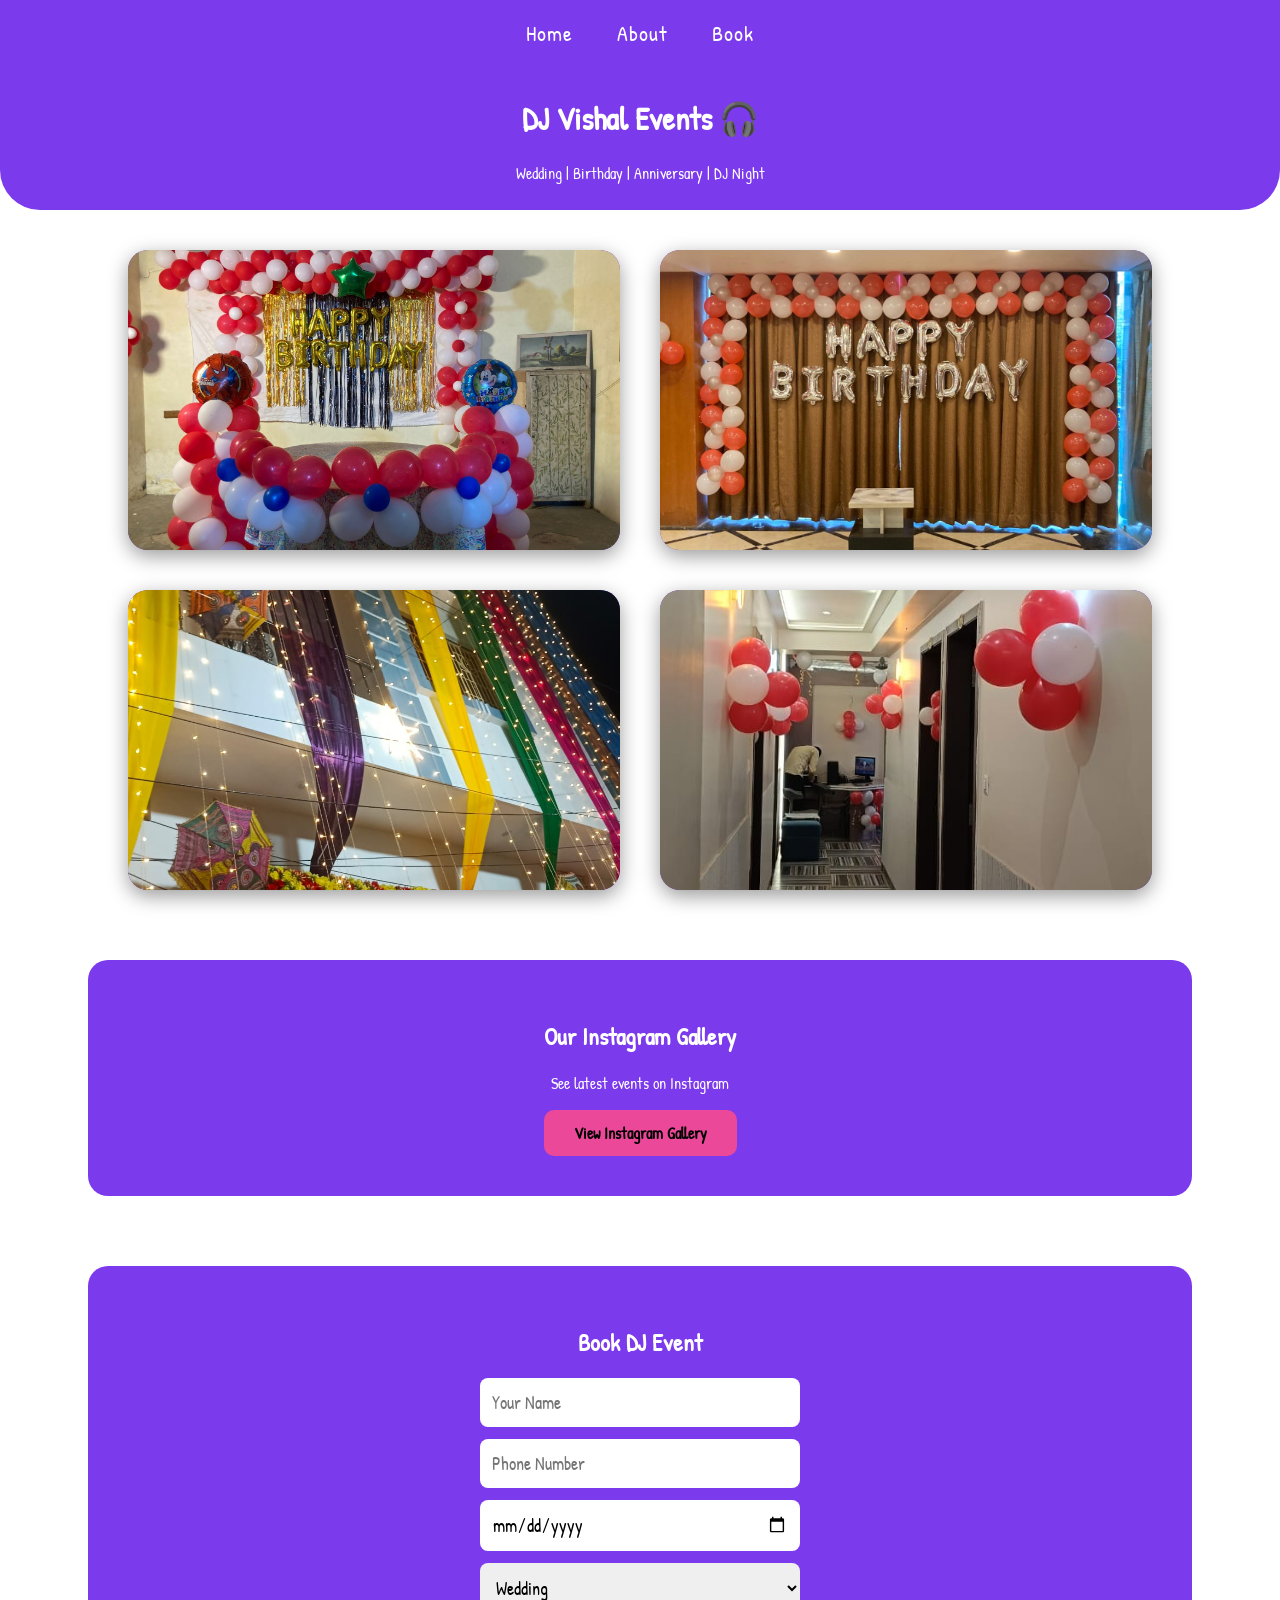
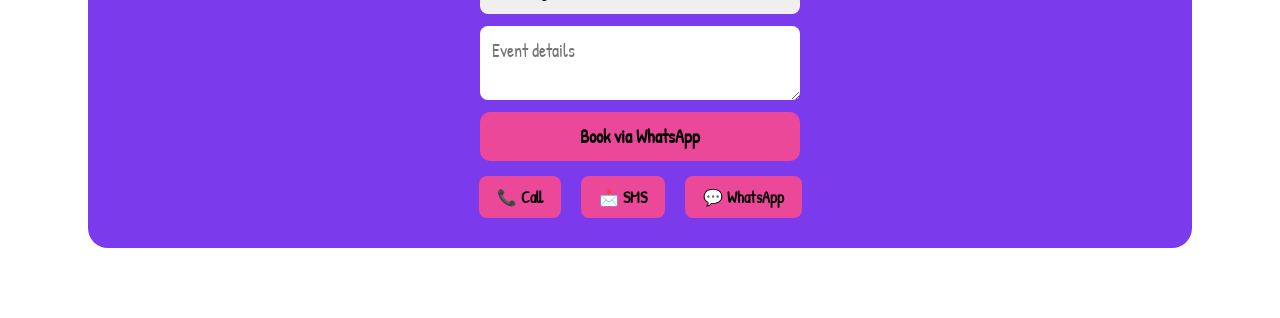
==== index.html @ 4fb55293 "frendForever" ====
<!DOCTYPE html>
<html lang="en">

<head>
<meta charset="UTF-8">
<meta name="viewport" content="width=device-width, initial-scale=1.0">

<title>DJ Vishal Events</title>

<link rel="icon" type="image/png" href="gopalu.png">

<link rel="stylesheet" href="style.css">

<link href="https://fonts.googleapis.com/css2?family=Patrick+Hand&family=Kalam:wght@300;400;700&display=swap" rel="stylesheet">

</head>

<body>

<nav>
<a href="index.html">Home</a>
<a href="about.html">About</a>
<a href="#booking">Book</a>
</nav>

<header>
<h1>DJ Vishal Events 🎧</h1>
<p>Wedding | Birthday | Anniversary | DJ Night</p>
</header>

<section class="gallery">

<div class="box">
<img src="HB.jpeg">
</div>

<div class="box">
<img src="HB2.jpeg">
</div>

<div class="box">
<img src="HB3.jpeg">
</div>

<div class="box">
<img src="HB4.jpeg">
</div>

</section>

<section class="instagram">

<h2>Our Instagram Gallery</h2>

<p>See latest events on Instagram</p>

<a class="instaBtn"
href="https://instagram.com/vishal_dj_surajkund_wale_up65"
target="_blank">

View Instagram Gallery

</a>

</section>

<section id="booking">

<h2>Book DJ Event</h2>

<form id="bookingForm">

<input type="text" id="name" placeholder="Your Name" required>

<input type="tel" id="phone" placeholder="Phone Number" required>

<input type="date" id="date" required>

<select id="event">

<option>Wedding</option>
<option>Birthday</option>
<option>Anniversary</option>
<option>DJ Night</option>

</select>

<textarea id="message"
placeholder="Event details"></textarea>

<button type="submit">Book via WhatsApp</button>

</form>

<div class="contactButtons">

<a href="tel:+919569870766">📞 Call</a>

<a href="sms:+919569870766">📩 SMS</a>

<a href="https://wa.me/919569870766">💬 WhatsApp</a>

</div>

</section>

<script>

document.getElementById("bookingForm")
.addEventListener("submit",function(e){

e.preventDefault();

var name=document.getElementById("name").value;
var phone=document.getElementById("phone").value;
var date=document.getElementById("date").value;
var event=document.getElementById("event").value;
var message=document.getElementById("message").value;

var text="Hello DJ Vishal,%0A"
+"Name: "+name+"%0A"
+"Phone: "+phone+"%0A"
+"Event: "+event+"%0A"
+"Date: "+date+"%0A"
+"Details: "+message;

window.open(
"https://wa.me/919569870766?text="+text,
"_blank"
);

});

</script>

</body>
</html>
---- style.css ----
body{
margin:0;
background:#F9FAB; /* 60% background */
color:white;
text-align:center;
font-family:'Patrick Hand', cursive;
}

/* Navbar */

nav{
background:#7C3AED; /* 30% section color */
padding:18px;
box-shadow:0 4px 10px rgba(0,0,0,0.3);
}

nav a{
color:white;
margin:20px;
text-decoration:none;
font-size:22px;
letter-spacing:1px;
}

/* Header */

header{
padding:10px 10px;
background:#7C3AED;
border-radius:0 0 40px 40px;
}

/* Gallery */

.gallery{
display:grid;
grid-template-columns:1fr 1fr;
gap:40px;
width:80%;
margin:auto;
margin-top:40px;
}

.box{
height:300px;
border-radius:20px;
overflow:hidden;
background:#7C3AED;
box-shadow:0 6px 20px rgba(0,0,0,0.4);
}

.box img{
width:100%;
height:100%;
object-fit:cover;
}

/* Instagram Section */

.instagram{
margin:70px auto;
background:#7C3AED;
padding:40px;
border-radius:20px;
width:80%;
}

/* Buttons */

.instaBtn{
display:inline-block;
background:#EC4899; /* 10% highlight */
color:black;
padding:12px 30px;
border-radius:10px;
text-decoration:none;
font-weight:bold;
transition:0.3s;
}

.instaBtn:hover{
transform:scale(1.08);
}

/* Booking Section */

#booking{
margin:70px auto;
background:#7C3AED;
padding:40px;
border-radius:20px;
width:80%;
}

/* Form */

form{
display:flex;
flex-direction:column;
width:320px;
margin:auto;
gap:12px;
}

input,select,textarea{
padding:12px;
border-radius:8px;
border:none;
font-family:'Patrick Hand', cursive;
font-size:18px;
}

/* Buttons */

button{
background:#EC4899;
color:black;
padding:12px;
border:none;
border-radius:10px;
font-weight:bold;
cursor:pointer;
font-family:'Patrick Hand', cursive;
font-size:18px;
}

button:hover{
transform:scale(1.08);
}

/* Contact Buttons */

.contactButtons{
margin-top:25px;
}

.contactButtons a{
background:#EC4899;
padding:10px 18px;
border-radius:8px;
margin:8px;
text-decoration:none;
color:black;
font-weight:bold;
}

/* Hindi text */

.hindi{
font-family:'Kalam', cursive;
font-size:22px;
line-height:1.6;
}

/* About Card */

.card{
width:420px;
margin-top:40px;
border-radius:20px;
box-shadow:0 10px 25px rgba(0,0,0,0.5);
}
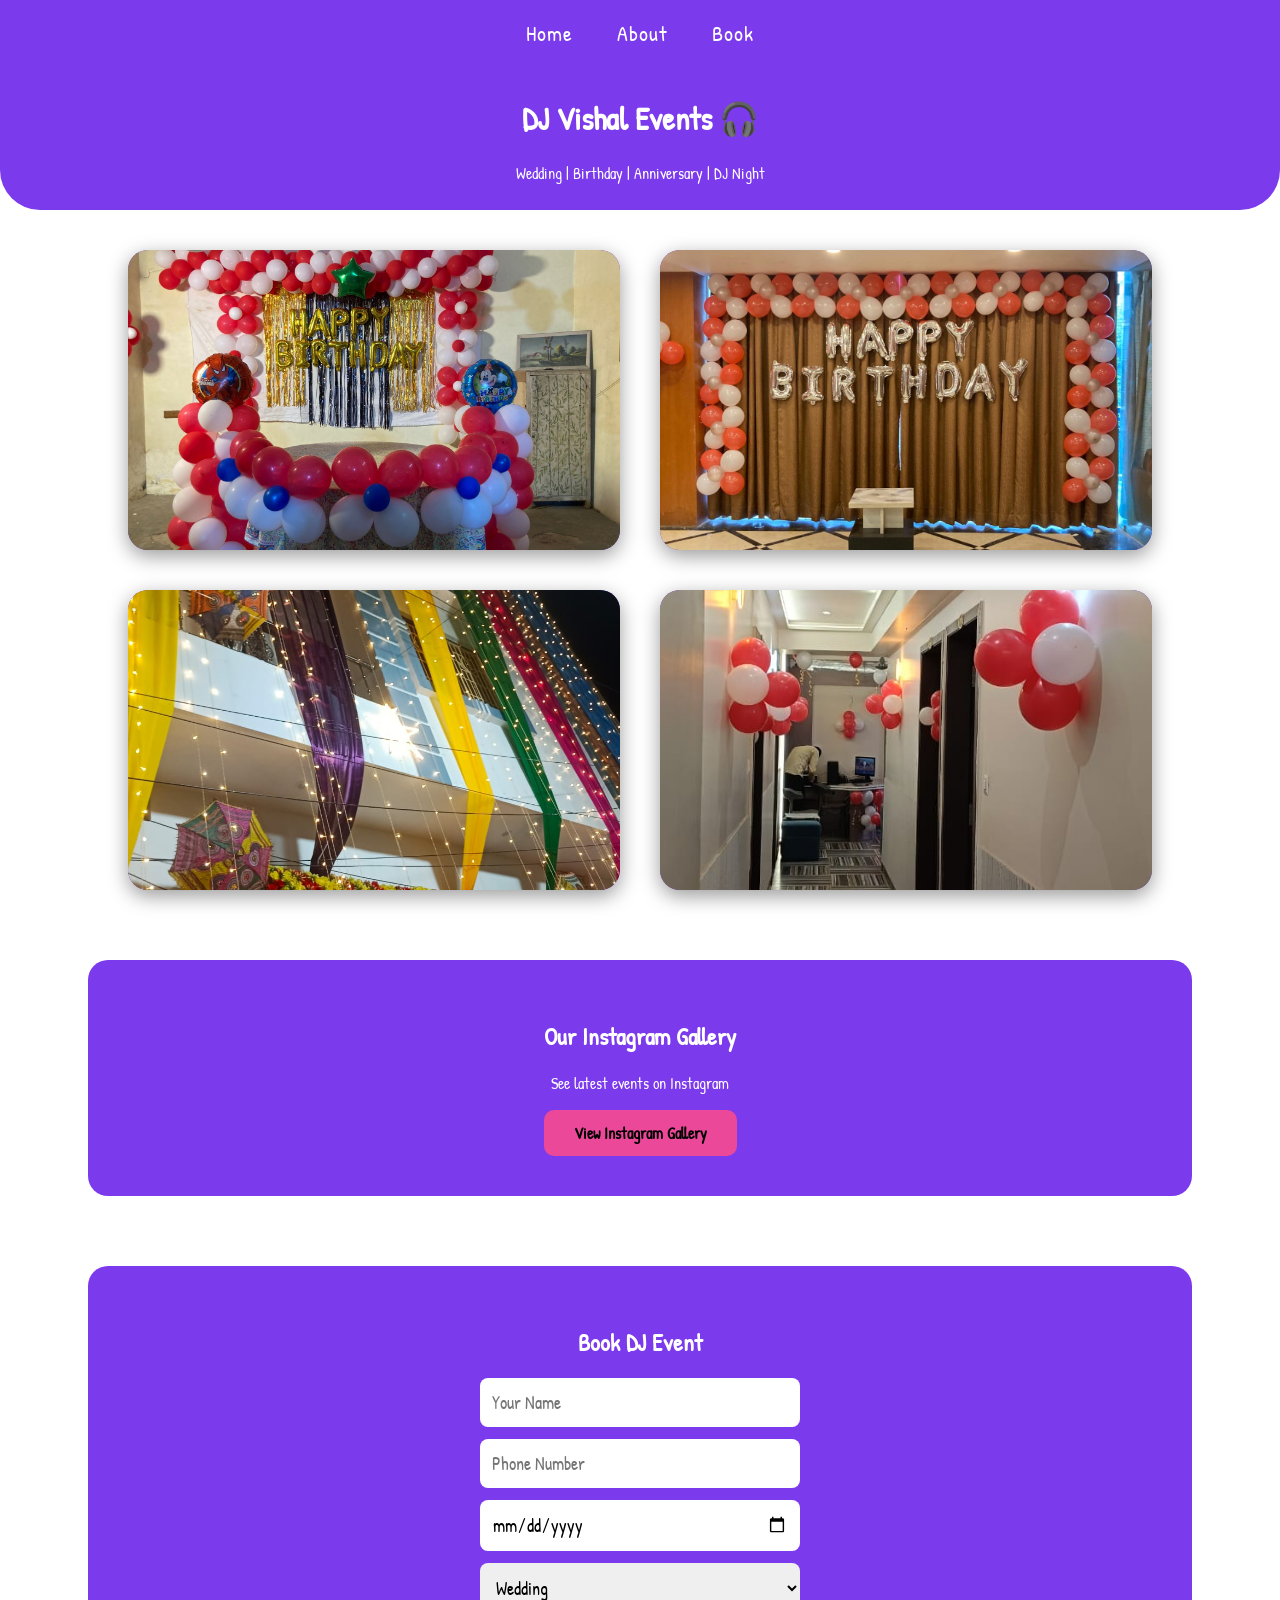
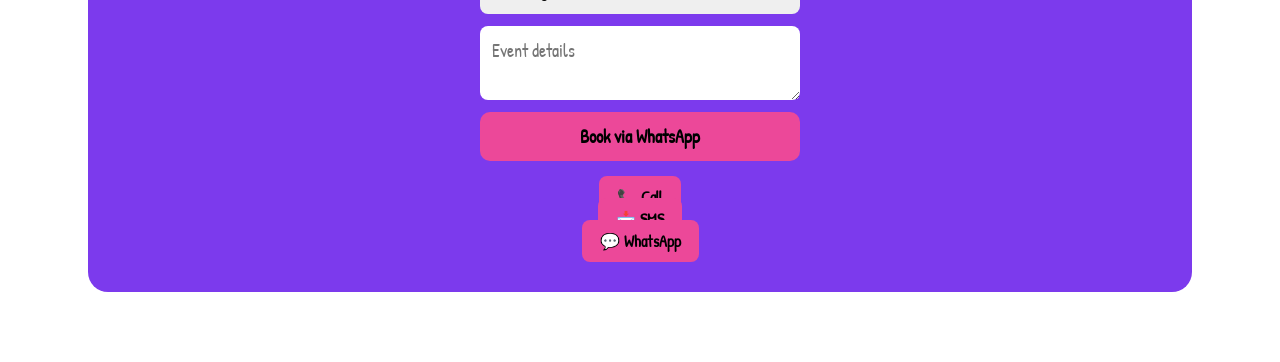
==== commit 726760cc: "freind forevere" ====
--- a/index.html
+++ b/index.html
@@ -94,11 +94,11 @@
 
 <div class="contactButtons">
 
-<a href="tel:+919569870766">📞 Call</a>
+<a href="tel:+919569870766">📞 Call</a><br>
 
-<a href="sms:+919569870766">📩 SMS</a>
+<a href="sms:+919569870766">📩 SMS</a><br>
 
-<a href="https://wa.me/919569870766">💬 WhatsApp</a>
+<a href="https://wa.me/919569870766">💬 WhatsApp</a><br>
 
 </div>
 
@@ -134,4 +134,4 @@
 </script>
 
 </body>
-</html>+</html>
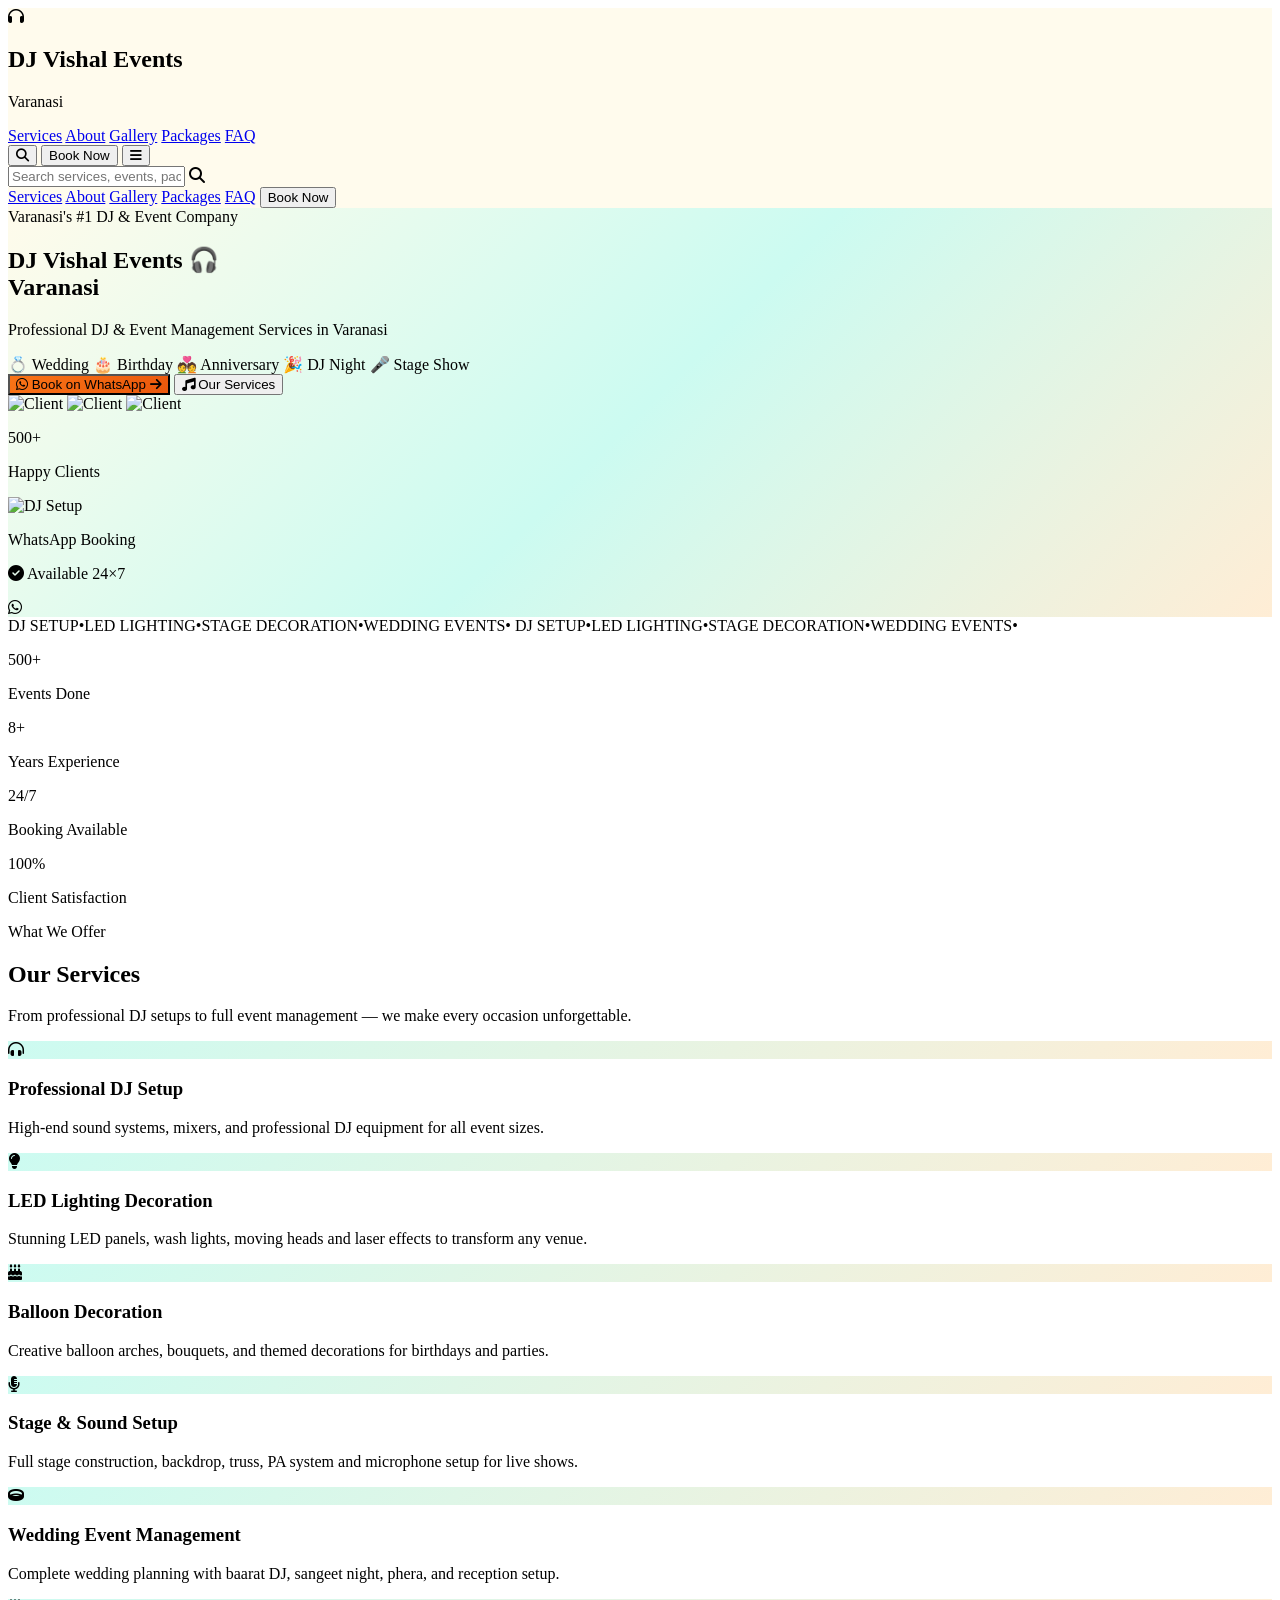
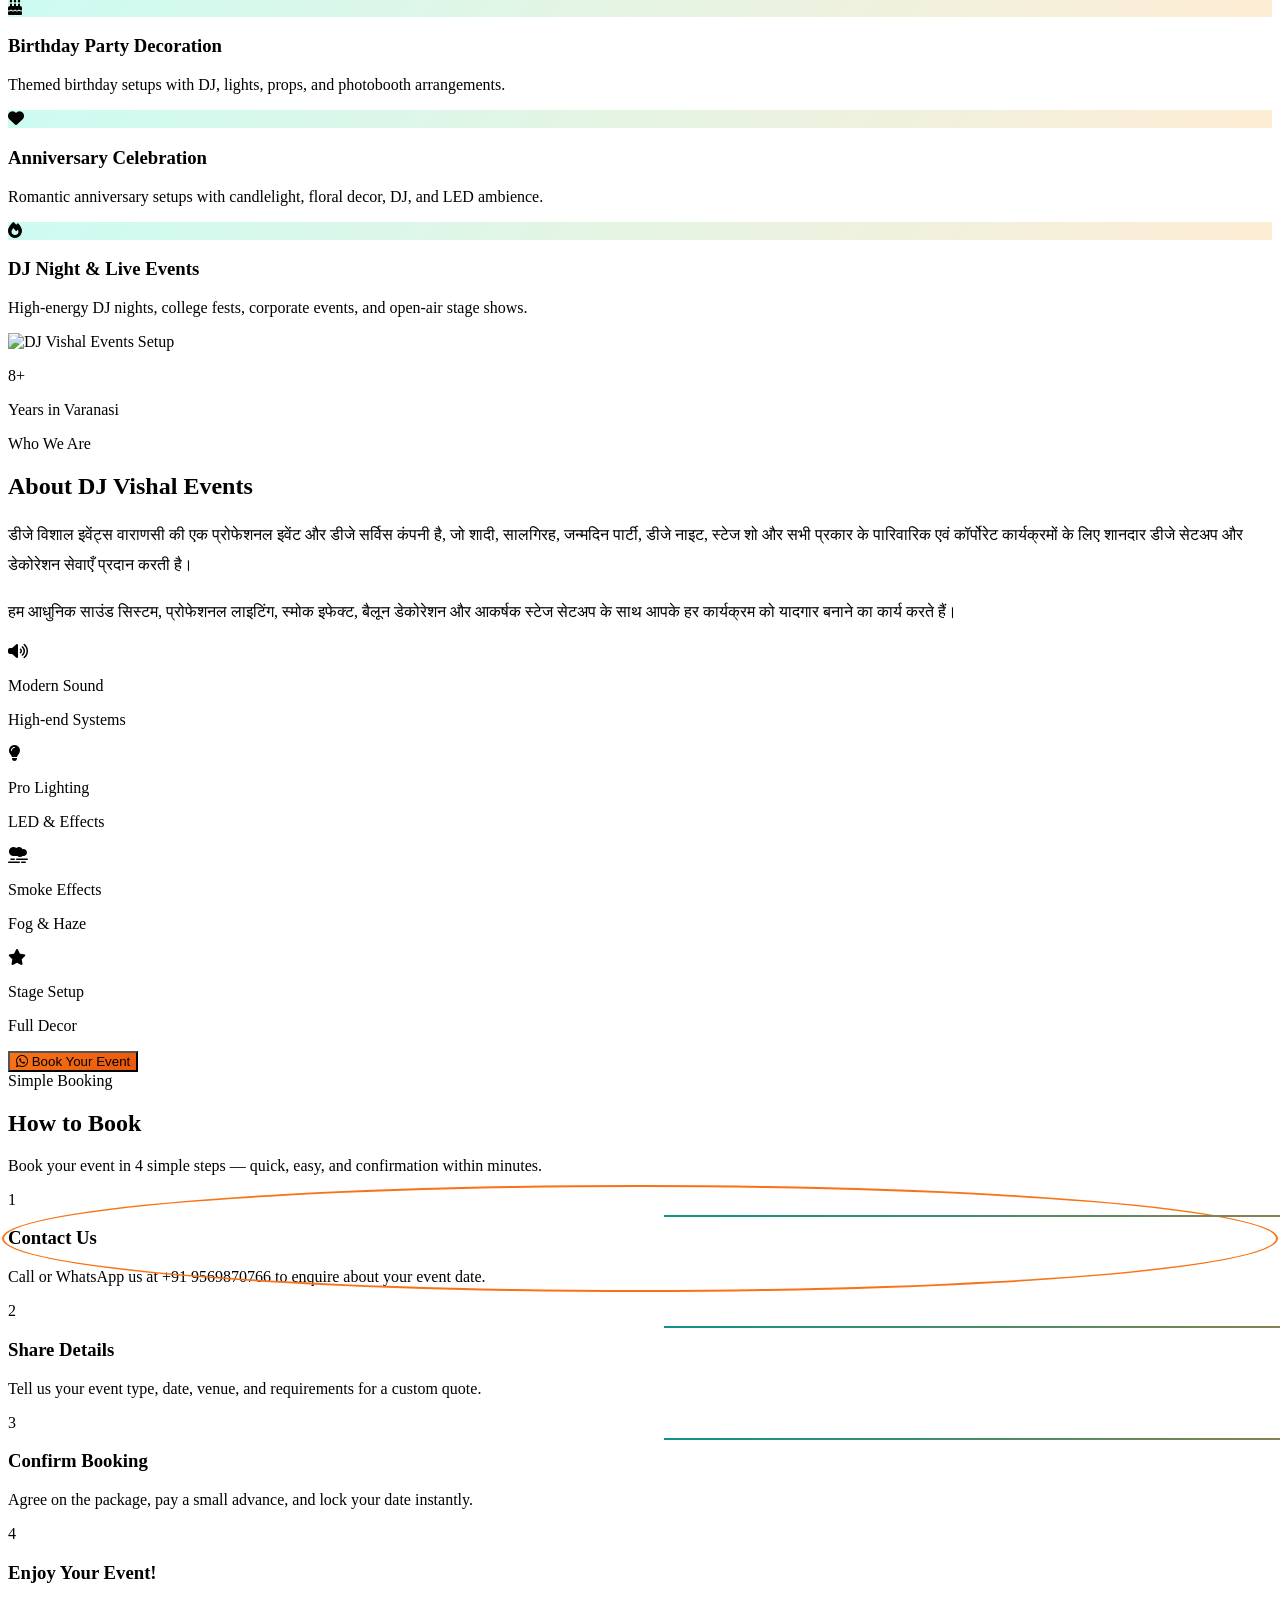
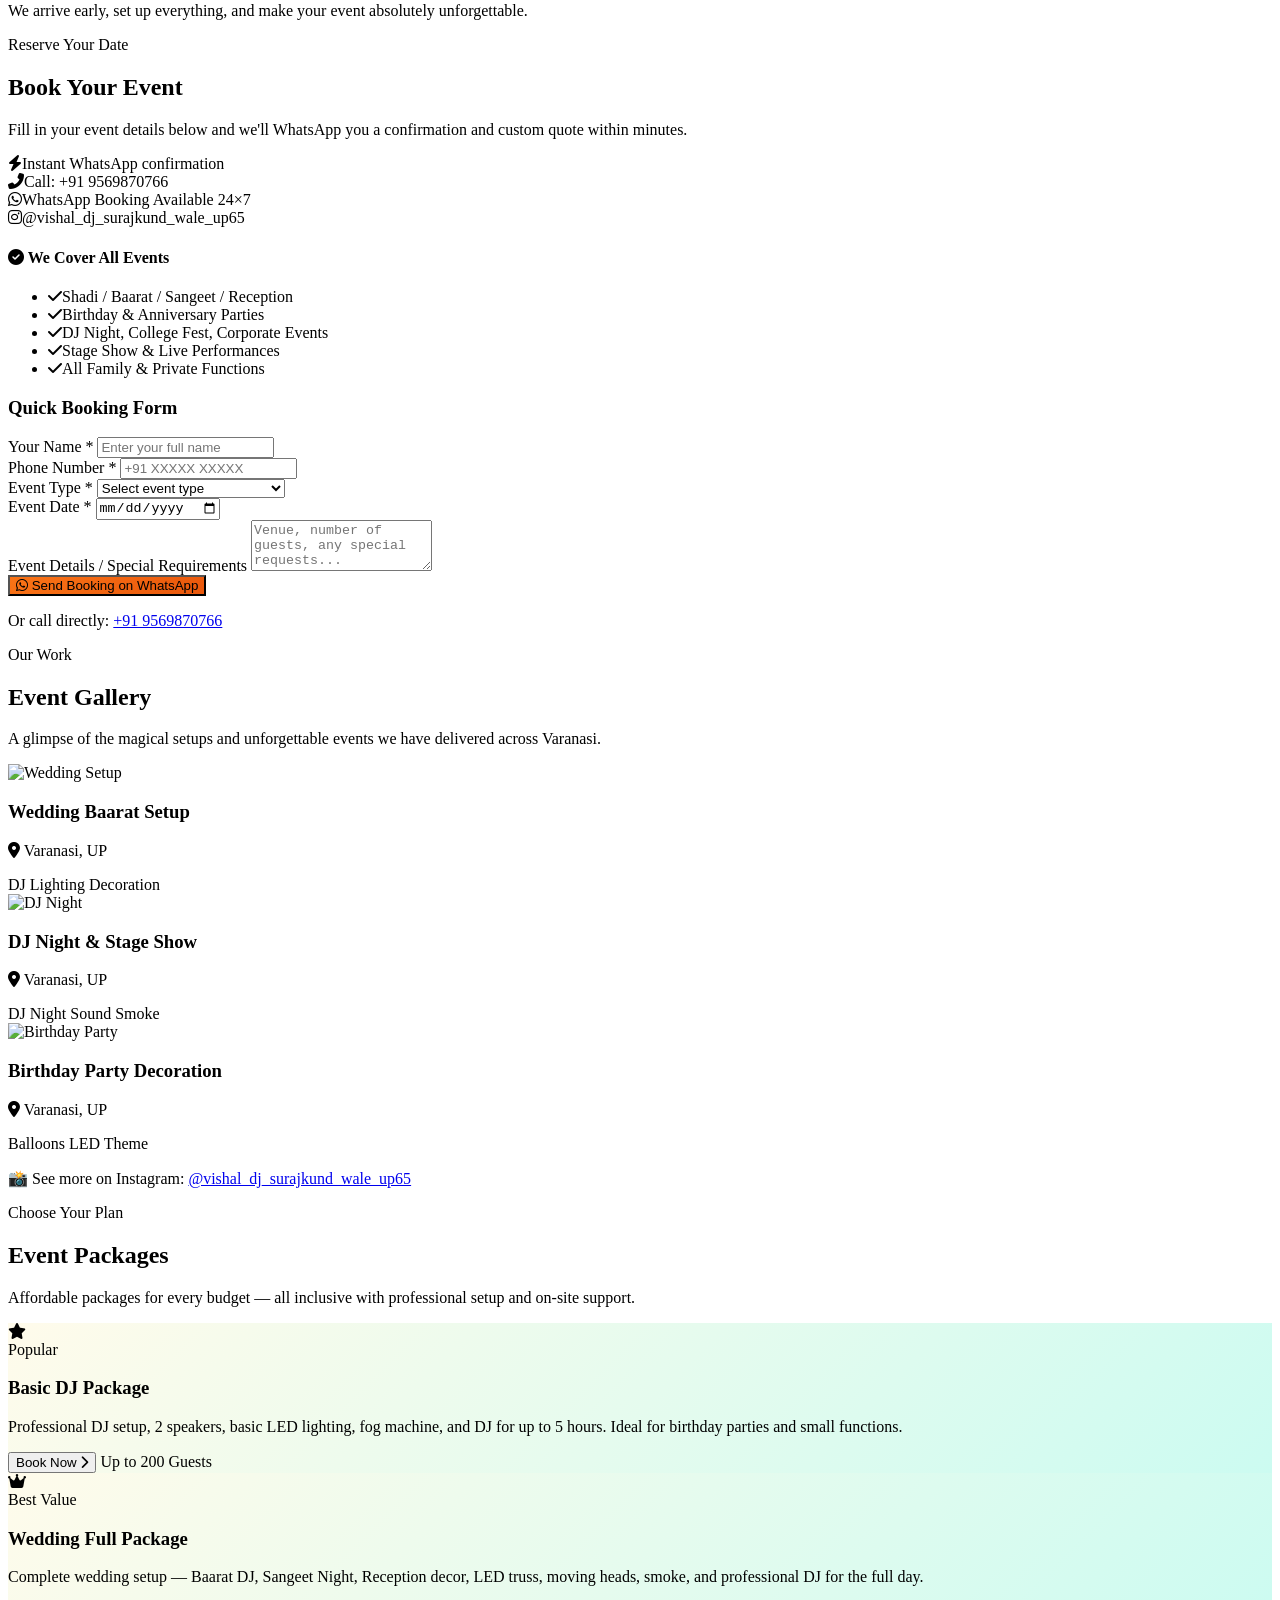
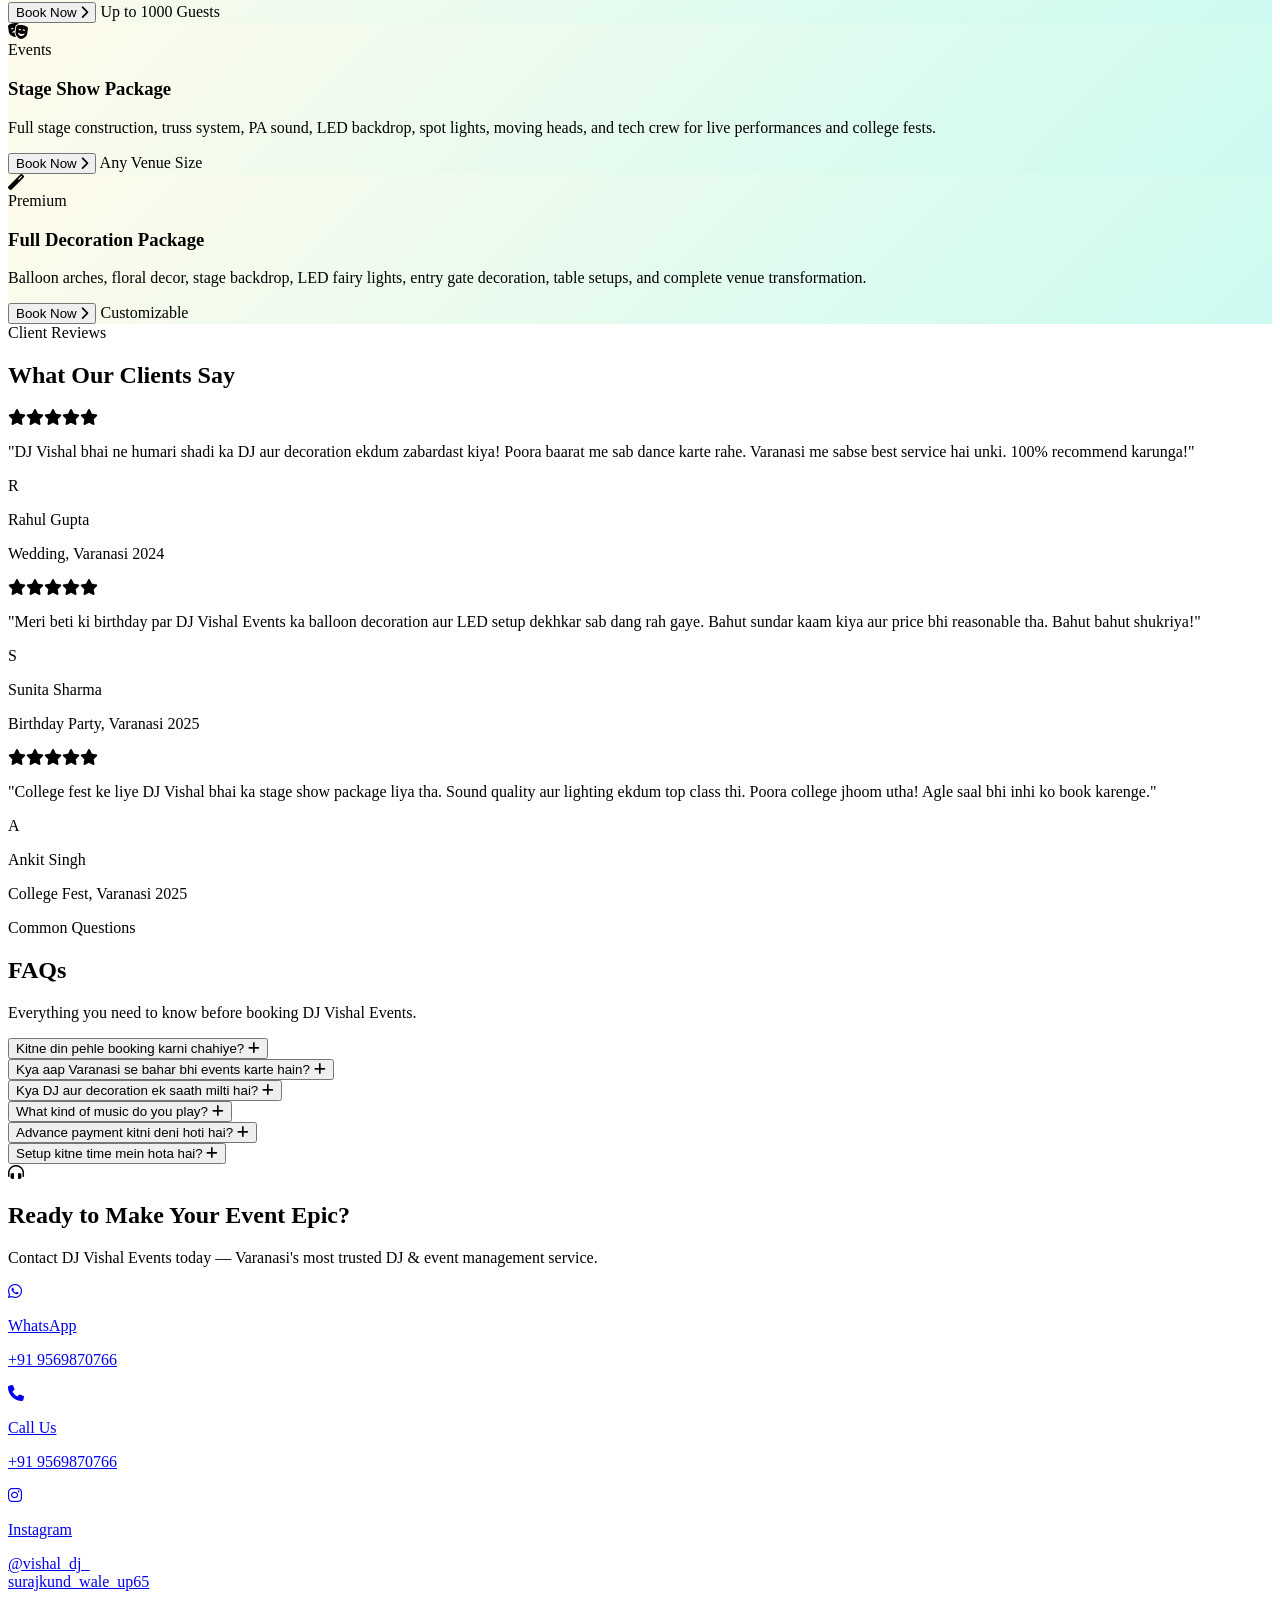
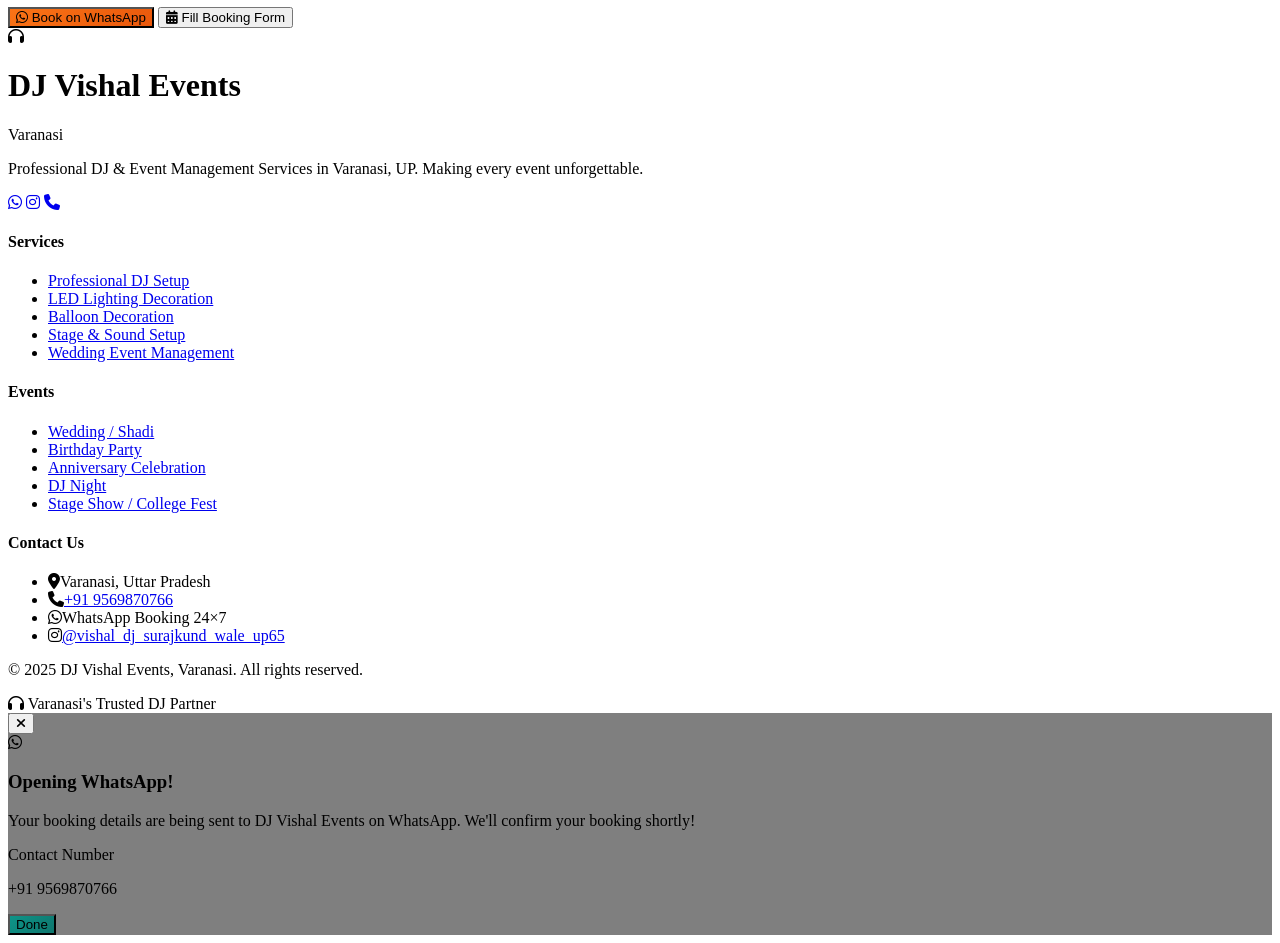
==== commit 43ba9527: "Upgreded" ====
--- a/index.html
+++ b/index.html
@@ -1,137 +1,914 @@
 <!DOCTYPE html>
 <html lang="en">
-
 <head>
-<meta charset="UTF-8">
-<meta name="viewport" content="width=device-width, initial-scale=1.0">
-
-<title>DJ Vishal Events</title>
-
-<link rel="icon" type="image/png" href="gopalu.png">
-
-<link rel="stylesheet" href="style.css">
-
-<link href="https://fonts.googleapis.com/css2?family=Patrick+Hand&family=Kalam:wght@300;400;700&display=swap" rel="stylesheet">
-
+    <meta charset="UTF-8">
+    <meta name="viewport" content="width=device-width, initial-scale=1.0">
+    <title>DJ Vishal Events 🎧 - Professional DJ & Event Management Varanasi</title>
+    <script src="https://cdn.tailwindcss.com"></script>
+    <link href="https://cdnjs.cloudflare.com/ajax/libs/font-awesome/6.4.0/css/all.min.css" rel="stylesheet">
+    <link href="https://fonts.googleapis.com/css2?family=Inter:wght@300;400;500;600;700&family=Playfair+Display:wght@600;700&display=swap" rel="stylesheet">
+    <script>
+        tailwind.config = {
+            theme: {
+                extend: {
+                    colors: {
+                        primary: '#0D9488',
+                        primaryDark: '#0F766E',
+                        primaryLight: '#CCFBF1',
+                        accent: '#F97316',
+                        accentDark: '#EA580C',
+                        accentLight: '#FFEDD5',
+                        base: '#FFFBEB',
+                        baseDark: '#FEF3C7',
+                        text: '#1F2937',
+                        textLight: '#6B7280'
+                    },
+                    fontFamily: {
+                        sans: ['Inter', 'sans-serif'],
+                        serif: ['Playfair Display', 'serif'],
+                    }
+                }
+            }
+        }
+    </script>
+    <style>
+        .gradient-hero { background: linear-gradient(135deg, #FFFBEB 0%, #CCFBF1 50%, #FFEDD5 100%); }
+        .pattern-bg {
+            background-image: radial-gradient(#0D9488 0.5px, transparent 0.5px), radial-gradient(#F97316 0.5px, transparent 0.5px);
+            background-size: 20px 20px;
+            background-position: 0 0, 10px 10px;
+            opacity: 0.03;
+        }
+        .card-hover { transition: all 0.3s cubic-bezier(0.4, 0, 0.2, 1); }
+        .card-hover:hover { transform: translateY(-8px); box-shadow: 0 20px 40px -10px rgba(13, 148, 136, 0.15); }
+        .btn-primary { background: linear-gradient(135deg, #0D9488 0%, #0F766E 100%); transition: all 0.3s ease; }
+        .btn-primary:hover { transform: translateY(-2px); box-shadow: 0 10px 30px -5px rgba(13, 148, 136, 0.4); }
+        .btn-accent { background: linear-gradient(135deg, #F97316 0%, #EA580C 100%); transition: all 0.3s ease; }
+        .btn-accent:hover { transform: translateY(-2px); box-shadow: 0 10px 30px -5px rgba(249, 115, 22, 0.4); }
+        .nav-blur { backdrop-filter: blur(12px); background: rgba(255, 251, 235, 0.9); }
+        .scroll-reveal { opacity: 0; transform: translateY(30px); transition: all 0.8s ease-out; }
+        .scroll-reveal.active { opacity: 1; transform: translateY(0); }
+        .floating { animation: float 6s ease-in-out infinite; }
+        @keyframes float { 0%, 100% { transform: translateY(0px); } 50% { transform: translateY(-20px); } }
+        .marquee { animation: marquee 25s linear infinite; }
+        @keyframes marquee { 0% { transform: translateX(0); } 100% { transform: translateX(-50%); } }
+        .tab-active { border-bottom: 3px solid #F97316; color: #0D9488; }
+        .form-input:focus { border-color: #0D9488; box-shadow: 0 0 0 3px rgba(13, 148, 136, 0.1); }
+        .service-icon { background: linear-gradient(135deg, #CCFBF1 0%, #FFEDD5 100%); }
+        .modal-overlay { background: rgba(0,0,0,0.5); backdrop-filter: blur(4px); }
+        .venue-card img { transition: transform 0.5s ease; }
+        .venue-card:hover img { transform: scale(1.05); }
+        .step-line::after { content: ''; position: absolute; top: 24px; left: calc(50% + 24px); width: calc(100% - 48px); height: 2px; background: linear-gradient(90deg, #0D9488, #F97316); }
+        @keyframes pulse-ring { 0% { transform: scale(0.8); opacity: 0.8; } 100% { transform: scale(1.3); opacity: 0; } }
+        .pulse-ring::before { content: ''; position: absolute; inset: -6px; border-radius: 50%; border: 2px solid #F97316; animation: pulse-ring 1.5s ease-out infinite; }
+        .scheme-card { background: linear-gradient(135deg, #FFFBEB 0%, #CCFBF1 100%); }
+        .faq-item .faq-answer { max-height: 0; overflow: hidden; transition: max-height 0.4s ease, padding 0.3s ease; }
+        .faq-item.open .faq-answer { max-height: 300px; }
+        .faq-item.open .faq-icon { transform: rotate(45deg); }
+        .faq-icon { transition: transform 0.3s ease; }
+        input, select, textarea { outline: none; }
+        input:focus, select:focus, textarea:focus { border-color: #0D9488 !important; box-shadow: 0 0 0 3px rgba(13,148,136,0.1); }
+        .timeline-dot { position: relative; }
+        .timeline-dot::before { content: ''; position: absolute; left: 15px; top: 40px; bottom: -40px; width: 2px; background: linear-gradient(#0D9488, #F97316); }
+        .timeline-dot:last-child::before { display: none; }
+        .hindi { font-family: 'Noto Sans Devanagari', 'Mangal', serif; line-height: 1.9; }
+        @import url('https://fonts.googleapis.com/css2?family=Noto+Sans+Devanagari:wght@400;500;600&display=swap');
+    </style>
 </head>
-
-<body>
-
-<nav>
-<a href="index.html">Home</a>
-<a href="about.html">About</a>
-<a href="#booking">Book</a>
-</nav>
-
-<header>
-<h1>DJ Vishal Events 🎧</h1>
-<p>Wedding | Birthday | Anniversary | DJ Night</p>
-</header>
-
-<section class="gallery">
-
-<div class="box">
-<img src="HB.jpeg">
-</div>
-
-<div class="box">
-<img src="HB2.jpeg">
-</div>
-
-<div class="box">
-<img src="HB3.jpeg">
-</div>
-
-<div class="box">
-<img src="HB4.jpeg">
-</div>
-
-</section>
-
-<section class="instagram">
-
-<h2>Our Instagram Gallery</h2>
-
-<p>See latest events on Instagram</p>
-
-<a class="instaBtn"
-href="https://instagram.com/vishal_dj_surajkund_wale_up65"
-target="_blank">
-
-View Instagram Gallery
-
-</a>
-
-</section>
-
-<section id="booking">
-
-<h2>Book DJ Event</h2>
-
-<form id="bookingForm">
-
-<input type="text" id="name" placeholder="Your Name" required>
-
-<input type="tel" id="phone" placeholder="Phone Number" required>
-
-<input type="date" id="date" required>
-
-<select id="event">
-
-<option>Wedding</option>
-<option>Birthday</option>
-<option>Anniversary</option>
-<option>DJ Night</option>
-
-</select>
-
-<textarea id="message"
-placeholder="Event details"></textarea>
-
-<button type="submit">Book via WhatsApp</button>
-
-</form>
-
-<div class="contactButtons">
-
-<a href="tel:+919569870766">📞 Call</a><br>
-
-<a href="sms:+919569870766">📩 SMS</a><br>
-
-<a href="https://wa.me/919569870766">💬 WhatsApp</a><br>
-
-</div>
-
-</section>
-
-<script>
-
-document.getElementById("bookingForm")
-.addEventListener("submit",function(e){
-
-e.preventDefault();
-
-var name=document.getElementById("name").value;
-var phone=document.getElementById("phone").value;
-var date=document.getElementById("date").value;
-var event=document.getElementById("event").value;
-var message=document.getElementById("message").value;
-
-var text="Hello DJ Vishal,%0A"
-+"Name: "+name+"%0A"
-+"Phone: "+phone+"%0A"
-+"Event: "+event+"%0A"
-+"Date: "+date+"%0A"
-+"Details: "+message;
-
-window.open(
-"https://wa.me/919569870766?text="+text,
-"_blank"
-);
-
-});
-
-</script>
-
+<body class="bg-base text-text font-sans antialiased overflow-x-hidden">
+
+    <!-- Navigation -->
+    <nav class="nav-blur fixed w-full z-50 border-b border-orange-100">
+        <div class="max-w-7xl mx-auto px-4 sm:px-6 lg:px-8">
+            <div class="flex justify-between items-center h-20">
+                <div class="flex items-center space-x-3">
+                    <div class="w-10 h-10 bg-gradient-to-br from-primary to-primaryDark rounded-lg flex items-center justify-center text-white font-bold text-xl shadow-lg">
+                        <i class="fas fa-headphones"></i>
+                    </div>
+                    <div>
+                        <h1 class="text-2xl font-serif font-bold text-primary tracking-tight">DJ Vishal Events</h1>
+                        <p class="text-xs text-textLight tracking-widest uppercase">Varanasi</p>
+                    </div>
+                </div>
+                <div class="hidden md:flex items-center space-x-8">
+                    <a href="#services" class="text-text hover:text-primary font-medium transition-colors">Services</a>
+                    <a href="#about" class="text-text hover:text-primary font-medium transition-colors">About</a>
+                    <a href="#gallery" class="text-text hover:text-primary font-medium transition-colors">Gallery</a>
+                    <a href="#packages" class="text-text hover:text-primary font-medium transition-colors">Packages</a>
+                    <a href="#faq" class="text-text hover:text-primary font-medium transition-colors">FAQ</a>
+                </div>
+                <div class="flex items-center space-x-4">
+                    <button onclick="toggleSearch()" class="p-2 text-text hover:text-primary transition-colors">
+                        <i class="fas fa-search text-lg"></i>
+                    </button>
+                    <button onclick="scrollToSection('booking')" class="hidden md:block px-6 py-2.5 border-2 border-primary text-primary rounded-full font-semibold hover:bg-primary hover:text-white transition-all">
+                        Book Now
+                    </button>
+                    <button class="md:hidden p-2 text-text" onclick="toggleMobileMenu()">
+                        <i class="fas fa-bars text-xl"></i>
+                    </button>
+                </div>
+            </div>
+        </div>
+        <div id="searchBar" class="hidden bg-white border-b border-orange-100 px-4 py-4">
+            <div class="max-w-3xl mx-auto relative">
+                <input type="text" placeholder="Search services, events, packages..." class="w-full px-6 py-3 rounded-full border-2 border-primaryLight focus:border-primary focus:outline-none pl-12">
+                <i class="fas fa-search absolute left-4 top-1/2 transform -translate-y-1/2 text-primary"></i>
+            </div>
+        </div>
+        <div id="mobileMenu" class="hidden md:hidden bg-white border-t border-orange-100">
+            <div class="px-4 pt-2 pb-6 space-y-2">
+                <a href="#services" onclick="toggleMobileMenu()" class="block px-4 py-3 rounded-lg hover:bg-primaryLight text-text">Services</a>
+                <a href="#about" onclick="toggleMobileMenu()" class="block px-4 py-3 rounded-lg hover:bg-primaryLight text-text">About</a>
+                <a href="#gallery" onclick="toggleMobileMenu()" class="block px-4 py-3 rounded-lg hover:bg-primaryLight text-text">Gallery</a>
+                <a href="#packages" onclick="toggleMobileMenu()" class="block px-4 py-3 rounded-lg hover:bg-primaryLight text-text">Packages</a>
+                <a href="#faq" onclick="toggleMobileMenu()" class="block px-4 py-3 rounded-lg hover:bg-primaryLight text-text">FAQ</a>
+                <button onclick="scrollToSection('booking');toggleMobileMenu()" class="w-full mt-4 px-6 py-3 bg-primary text-white rounded-full font-semibold">Book Now</button>
+            </div>
+        </div>
+    </nav>
+
+    <!-- Hero Section -->
+    <section class="relative pt-32 pb-20 lg:pt-40 lg:pb-32 gradient-hero overflow-hidden">
+        <div class="pattern-bg absolute inset-0"></div>
+        <div class="absolute top-20 left-10 w-20 h-20 bg-accent/10 rounded-full floating" style="animation-delay:0s;"></div>
+        <div class="absolute top-40 right-20 w-32 h-32 bg-primary/10 rounded-full floating" style="animation-delay:2s;"></div>
+        <div class="absolute bottom-20 left-1/4 w-16 h-16 bg-accent/20 rounded-full floating" style="animation-delay:4s;"></div>
+        <div class="max-w-7xl mx-auto px-4 sm:px-6 lg:px-8 relative z-10">
+            <div class="grid lg:grid-cols-2 gap-12 items-center">
+                <div class="space-y-8">
+                    <div class="inline-flex items-center px-4 py-2 rounded-full bg-white/80 border border-primary/20 text-primary text-sm font-semibold shadow-sm">
+                        <span class="w-2 h-2 bg-accent rounded-full mr-2 animate-pulse"></span>
+                        Varanasi's #1 DJ & Event Company
+                    </div>
+                    <h1 class="text-5xl lg:text-7xl font-serif font-bold leading-tight text-text">
+                        DJ Vishal Events <span class="text-accent">🎧</span><br>
+                        <span class="text-transparent bg-clip-text bg-gradient-to-r from-primary to-accent">Varanasi</span>
+                    </h1>
+                    <p class="text-xl text-textLight leading-relaxed max-w-lg">
+                        Professional DJ & Event Management Services in Varanasi
+                    </p>
+                    <div class="flex flex-wrap gap-2">
+                        <span class="px-4 py-2 bg-white rounded-full border border-orange-100 text-sm font-medium text-text shadow-sm">💍 Wedding</span>
+                        <span class="px-4 py-2 bg-white rounded-full border border-orange-100 text-sm font-medium text-text shadow-sm">🎂 Birthday</span>
+                        <span class="px-4 py-2 bg-white rounded-full border border-orange-100 text-sm font-medium text-text shadow-sm">💑 Anniversary</span>
+                        <span class="px-4 py-2 bg-white rounded-full border border-orange-100 text-sm font-medium text-text shadow-sm">🎉 DJ Night</span>
+                        <span class="px-4 py-2 bg-white rounded-full border border-orange-100 text-sm font-medium text-text shadow-sm">🎤 Stage Show</span>
+                    </div>
+                    <div class="flex flex-col sm:flex-row gap-4">
+                        <button onclick="bookOnWhatsApp()" class="btn-accent px-8 py-4 rounded-full text-white font-bold text-lg shadow-lg flex items-center justify-center gap-2 group">
+                            <i class="fab fa-whatsapp"></i> Book on WhatsApp
+                            <i class="fas fa-arrow-right group-hover:translate-x-1 transition-transform"></i>
+                        </button>
+                        <button onclick="scrollToSection('services')" class="px-8 py-4 rounded-full border-2 border-primary text-primary font-bold text-lg hover:bg-primary hover:text-white transition-all flex items-center justify-center gap-2">
+                            <i class="fas fa-music"></i> Our Services
+                        </button>
+                    </div>
+                    <div class="flex items-center gap-6 pt-4">
+                        <div class="flex -space-x-3">
+                            <img src="https://images.unsplash.com/photo-1524504388940-b1c1722653e1?w=100&h=100&fit=crop" class="w-10 h-10 rounded-full border-2 border-white" alt="Client">
+                            <img src="https://images.unsplash.com/photo-1507003211169-0a1dd7228f2d?w=100&h=100&fit=crop" class="w-10 h-10 rounded-full border-2 border-white" alt="Client">
+                            <img src="https://images.unsplash.com/photo-1438761681033-6461ffad8d80?w=100&h=100&fit=crop" class="w-10 h-10 rounded-full border-2 border-white" alt="Client">
+                        </div>
+                        <div>
+                            <p class="font-bold text-text">500+</p>
+                            <p class="text-sm text-textLight">Happy Clients</p>
+                        </div>
+                    </div>
+                </div>
+                <div class="relative">
+                    <div class="relative rounded-3xl overflow-hidden shadow-2xl border-4 border-white">
+                        <img src="https://images.unsplash.com/photo-1470225620780-dba8ba36b745?w=800&h=600&fit=crop" alt="DJ Setup" class="w-full h-auto object-cover">
+                        <div class="absolute inset-0 bg-gradient-to-t from-primary/40 to-transparent"></div>
+                        <div class="absolute bottom-6 left-6 right-6 bg-white/95 backdrop-blur rounded-2xl p-4 shadow-xl">
+                            <div class="flex items-center justify-between">
+                                <div>
+                                    <p class="text-sm text-textLight">WhatsApp Booking</p>
+                                    <p class="font-bold text-primary flex items-center gap-2">
+                                        <i class="fas fa-check-circle"></i> Available 24×7
+                                    </p>
+                                </div>
+                                <div class="w-12 h-12 bg-accentLight rounded-full flex items-center justify-center text-accent">
+                                    <i class="fab fa-whatsapp text-xl"></i>
+                                </div>
+                            </div>
+                        </div>
+                    </div>
+                    <div class="absolute -top-6 -right-6 w-24 h-24 bg-accent/20 rounded-full blur-2xl"></div>
+                    <div class="absolute -bottom-6 -left-6 w-32 h-32 bg-primary/20 rounded-full blur-2xl"></div>
+                </div>
+            </div>
+        </div>
+    </section>
+
+    <!-- Stats Bar -->
+    <div class="bg-primary text-white py-8 relative overflow-hidden">
+        <div class="absolute inset-0 opacity-10">
+            <div class="marquee whitespace-nowrap flex gap-8 text-4xl font-bold py-4">
+                <span>DJ SETUP</span><span>•</span><span>LED LIGHTING</span><span>•</span><span>STAGE DECORATION</span><span>•</span><span>WEDDING EVENTS</span><span>•</span>
+                <span>DJ SETUP</span><span>•</span><span>LED LIGHTING</span><span>•</span><span>STAGE DECORATION</span><span>•</span><span>WEDDING EVENTS</span><span>•</span>
+            </div>
+        </div>
+        <div class="max-w-7xl mx-auto px-4 sm:px-6 lg:px-8 relative z-10">
+            <div class="grid grid-cols-2 md:grid-cols-4 gap-8 text-center">
+                <div><p class="text-3xl font-bold text-accentLight">500+</p><p class="text-sm opacity-80 mt-1">Events Done</p></div>
+                <div><p class="text-3xl font-bold text-accentLight">8+</p><p class="text-sm opacity-80 mt-1">Years Experience</p></div>
+                <div><p class="text-3xl font-bold text-accentLight">24/7</p><p class="text-sm opacity-80 mt-1">Booking Available</p></div>
+                <div><p class="text-3xl font-bold text-accentLight">100%</p><p class="text-sm opacity-80 mt-1">Client Satisfaction</p></div>
+            </div>
+        </div>
+    </div>
+
+    <!-- Services Section -->
+    <section id="services" class="py-20 bg-white relative">
+        <div class="max-w-7xl mx-auto px-4 sm:px-6 lg:px-8">
+            <div class="text-center mb-16 scroll-reveal">
+                <span class="text-accent font-bold tracking-widest uppercase text-sm">What We Offer</span>
+                <h2 class="text-4xl lg:text-5xl font-serif font-bold text-text mt-3">Our Services</h2>
+                <p class="text-textLight mt-4 max-w-2xl mx-auto">From professional DJ setups to full event management — we make every occasion unforgettable.</p>
+            </div>
+            <div class="grid md:grid-cols-2 lg:grid-cols-4 gap-6">
+                <div class="card-hover bg-base rounded-3xl p-6 border border-orange-100 scroll-reveal text-center">
+                    <div class="service-icon w-16 h-16 rounded-2xl flex items-center justify-center text-primary text-2xl mb-5 mx-auto">
+                        <i class="fas fa-headphones-alt"></i>
+                    </div>
+                    <h3 class="text-lg font-bold text-text mb-2">Professional DJ Setup</h3>
+                    <p class="text-textLight text-sm">High-end sound systems, mixers, and professional DJ equipment for all event sizes.</p>
+                </div>
+                <div class="card-hover bg-base rounded-3xl p-6 border border-orange-100 scroll-reveal text-center">
+                    <div class="service-icon w-16 h-16 rounded-2xl flex items-center justify-center text-primary text-2xl mb-5 mx-auto">
+                        <i class="fas fa-lightbulb"></i>
+                    </div>
+                    <h3 class="text-lg font-bold text-text mb-2">LED Lighting Decoration</h3>
+                    <p class="text-textLight text-sm">Stunning LED panels, wash lights, moving heads and laser effects to transform any venue.</p>
+                </div>
+                <div class="card-hover bg-base rounded-3xl p-6 border border-orange-100 scroll-reveal text-center">
+                    <div class="service-icon w-16 h-16 rounded-2xl flex items-center justify-center text-primary text-2xl mb-5 mx-auto">
+                        <i class="fas fa-birthday-cake"></i>
+                    </div>
+                    <h3 class="text-lg font-bold text-text mb-2">Balloon Decoration</h3>
+                    <p class="text-textLight text-sm">Creative balloon arches, bouquets, and themed decorations for birthdays and parties.</p>
+                </div>
+                <div class="card-hover bg-base rounded-3xl p-6 border border-orange-100 scroll-reveal text-center">
+                    <div class="service-icon w-16 h-16 rounded-2xl flex items-center justify-center text-primary text-2xl mb-5 mx-auto">
+                        <i class="fas fa-microphone-alt"></i>
+                    </div>
+                    <h3 class="text-lg font-bold text-text mb-2">Stage & Sound Setup</h3>
+                    <p class="text-textLight text-sm">Full stage construction, backdrop, truss, PA system and microphone setup for live shows.</p>
+                </div>
+                <div class="card-hover bg-base rounded-3xl p-6 border border-orange-100 scroll-reveal text-center">
+                    <div class="service-icon w-16 h-16 rounded-2xl flex items-center justify-center text-primary text-2xl mb-5 mx-auto">
+                        <i class="fas fa-ring"></i>
+                    </div>
+                    <h3 class="text-lg font-bold text-text mb-2">Wedding Event Management</h3>
+                    <p class="text-textLight text-sm">Complete wedding planning with baarat DJ, sangeet night, phera, and reception setup.</p>
+                </div>
+                <div class="card-hover bg-base rounded-3xl p-6 border border-orange-100 scroll-reveal text-center">
+                    <div class="service-icon w-16 h-16 rounded-2xl flex items-center justify-center text-primary text-2xl mb-5 mx-auto">
+                        <i class="fas fa-birthday-cake"></i>
+                    </div>
+                    <h3 class="text-lg font-bold text-text mb-2">Birthday Party Decoration</h3>
+                    <p class="text-textLight text-sm">Themed birthday setups with DJ, lights, props, and photobooth arrangements.</p>
+                </div>
+                <div class="card-hover bg-base rounded-3xl p-6 border border-orange-100 scroll-reveal text-center">
+                    <div class="service-icon w-16 h-16 rounded-2xl flex items-center justify-center text-primary text-2xl mb-5 mx-auto">
+                        <i class="fas fa-heart"></i>
+                    </div>
+                    <h3 class="text-lg font-bold text-text mb-2">Anniversary Celebration</h3>
+                    <p class="text-textLight text-sm">Romantic anniversary setups with candlelight, floral decor, DJ, and LED ambience.</p>
+                </div>
+                <div class="card-hover bg-base rounded-3xl p-6 border border-orange-100 scroll-reveal text-center">
+                    <div class="service-icon w-16 h-16 rounded-2xl flex items-center justify-center text-primary text-2xl mb-5 mx-auto">
+                        <i class="fas fa-fire"></i>
+                    </div>
+                    <h3 class="text-lg font-bold text-text mb-2">DJ Night & Live Events</h3>
+                    <p class="text-textLight text-sm">High-energy DJ nights, college fests, corporate events, and open-air stage shows.</p>
+                </div>
+            </div>
+        </div>
+    </section>
+
+    <!-- About Section -->
+    <section id="about" class="py-20 bg-base">
+        <div class="max-w-7xl mx-auto px-4 sm:px-6 lg:px-8">
+            <div class="grid lg:grid-cols-2 gap-16 items-center">
+                <div class="relative scroll-reveal">
+                    <div class="relative rounded-3xl overflow-hidden shadow-2xl border-4 border-white">
+                        <img src="https://images.unsplash.com/photo-1516450360452-9312f5e86fc7?w=700&h=550&fit=crop" alt="DJ Vishal Events Setup" class="w-full h-auto object-cover">
+                        <div class="absolute inset-0 bg-gradient-to-t from-primary/30 to-transparent"></div>
+                    </div>
+                    <div class="absolute -bottom-6 -right-6 w-40 h-40 bg-accent/10 rounded-full blur-3xl"></div>
+                    <div class="absolute -top-6 -left-6 w-32 h-32 bg-primary/10 rounded-full blur-3xl"></div>
+                    <!-- Floating badge -->
+                    <div class="absolute top-6 left-6 bg-white rounded-2xl p-4 shadow-xl">
+                        <p class="text-3xl font-bold text-primary">8+</p>
+                        <p class="text-xs text-textLight">Years in Varanasi</p>
+                    </div>
+                </div>
+                <div class="scroll-reveal space-y-6">
+                    <span class="text-accent font-bold tracking-widest uppercase text-sm">Who We Are</span>
+                    <h2 class="text-4xl lg:text-5xl font-serif font-bold text-text mt-2">About DJ Vishal Events</h2>
+                    <div class="p-6 bg-white rounded-2xl border border-orange-100 shadow-sm">
+                        <p class="hindi text-text text-base leading-loose">
+                            डीजे विशाल इवेंट्स वाराणसी की एक प्रोफेशनल इवेंट और डीजे सर्विस कंपनी है, जो शादी, सालगिरह, जन्मदिन पार्टी, डीजे नाइट, स्टेज शो और सभी प्रकार के पारिवारिक एवं कॉर्पोरेट कार्यक्रमों के लिए शानदार डीजे सेटअप और डेकोरेशन सेवाएँ प्रदान करती है।
+                        </p>
+                        <p class="hindi text-textLight text-sm mt-4 leading-loose">
+                            हम आधुनिक साउंड सिस्टम, प्रोफेशनल लाइटिंग, स्मोक इफेक्ट, बैलून डेकोरेशन और आकर्षक स्टेज सेटअप के साथ आपके हर कार्यक्रम को यादगार बनाने का कार्य करते हैं।
+                        </p>
+                    </div>
+                    <div class="grid grid-cols-2 gap-4">
+                        <div class="flex items-center gap-3 bg-white p-4 rounded-2xl border border-orange-100">
+                            <div class="w-10 h-10 bg-primaryLight rounded-xl flex items-center justify-center text-primary"><i class="fas fa-volume-up"></i></div>
+                            <div><p class="font-semibold text-sm text-text">Modern Sound</p><p class="text-xs text-textLight">High-end Systems</p></div>
+                        </div>
+                        <div class="flex items-center gap-3 bg-white p-4 rounded-2xl border border-orange-100">
+                            <div class="w-10 h-10 bg-accentLight rounded-xl flex items-center justify-center text-accent"><i class="fas fa-lightbulb"></i></div>
+                            <div><p class="font-semibold text-sm text-text">Pro Lighting</p><p class="text-xs text-textLight">LED & Effects</p></div>
+                        </div>
+                        <div class="flex items-center gap-3 bg-white p-4 rounded-2xl border border-orange-100">
+                            <div class="w-10 h-10 bg-primaryLight rounded-xl flex items-center justify-center text-primary"><i class="fas fa-smog"></i></div>
+                            <div><p class="font-semibold text-sm text-text">Smoke Effects</p><p class="text-xs text-textLight">Fog & Haze</p></div>
+                        </div>
+                        <div class="flex items-center gap-3 bg-white p-4 rounded-2xl border border-orange-100">
+                            <div class="w-10 h-10 bg-accentLight rounded-xl flex items-center justify-center text-accent"><i class="fas fa-star"></i></div>
+                            <div><p class="font-semibold text-sm text-text">Stage Setup</p><p class="text-xs text-textLight">Full Decor</p></div>
+                        </div>
+                    </div>
+                    <button onclick="bookOnWhatsApp()" class="btn-accent px-8 py-4 rounded-full text-white font-bold text-lg shadow-lg flex items-center gap-2 w-fit">
+                        <i class="fab fa-whatsapp"></i> Book Your Event
+                    </button>
+                </div>
+            </div>
+        </div>
+    </section>
+
+    <!-- How It Works -->
+    <section class="py-20 bg-white">
+        <div class="max-w-7xl mx-auto px-4 sm:px-6 lg:px-8">
+            <div class="text-center mb-16 scroll-reveal">
+                <span class="text-accent font-bold tracking-widest uppercase text-sm">Simple Booking</span>
+                <h2 class="text-4xl lg:text-5xl font-serif font-bold text-text mt-3">How to Book</h2>
+                <p class="text-textLight mt-4 max-w-2xl mx-auto">Book your event in 4 simple steps — quick, easy, and confirmation within minutes.</p>
+            </div>
+            <div class="grid md:grid-cols-4 gap-6 relative">
+                <div class="text-center scroll-reveal relative step-line">
+                    <div class="relative inline-block pulse-ring">
+                        <div class="w-12 h-12 rounded-full bg-primary text-white font-bold text-xl flex items-center justify-center mx-auto shadow-lg relative z-10">1</div>
+                    </div>
+                    <h3 class="text-lg font-bold text-text mt-5 mb-2">Contact Us</h3>
+                    <p class="text-textLight text-sm">Call or WhatsApp us at +91 9569870766 to enquire about your event date.</p>
+                </div>
+                <div class="text-center scroll-reveal relative step-line" style="transition-delay:0.1s">
+                    <div class="w-12 h-12 rounded-full bg-accent text-white font-bold text-xl flex items-center justify-center mx-auto shadow-lg">2</div>
+                    <h3 class="text-lg font-bold text-text mt-5 mb-2">Share Details</h3>
+                    <p class="text-textLight text-sm">Tell us your event type, date, venue, and requirements for a custom quote.</p>
+                </div>
+                <div class="text-center scroll-reveal relative step-line" style="transition-delay:0.2s">
+                    <div class="w-12 h-12 rounded-full bg-primary text-white font-bold text-xl flex items-center justify-center mx-auto shadow-lg">3</div>
+                    <h3 class="text-lg font-bold text-text mt-5 mb-2">Confirm Booking</h3>
+                    <p class="text-textLight text-sm">Agree on the package, pay a small advance, and lock your date instantly.</p>
+                </div>
+                <div class="text-center scroll-reveal" style="transition-delay:0.3s">
+                    <div class="w-12 h-12 rounded-full bg-accent text-white font-bold text-xl flex items-center justify-center mx-auto shadow-lg">4</div>
+                    <h3 class="text-lg font-bold text-text mt-5 mb-2">Enjoy Your Event!</h3>
+                    <p class="text-textLight text-sm">We arrive early, set up everything, and make your event absolutely unforgettable.</p>
+                </div>
+            </div>
+        </div>
+    </section>
+
+    <!-- Booking Form Section -->
+    <section id="booking" class="py-20 bg-base">
+        <div class="max-w-7xl mx-auto px-4 sm:px-6 lg:px-8">
+            <div class="grid lg:grid-cols-2 gap-16 items-start">
+                <div class="scroll-reveal">
+                    <span class="text-accent font-bold tracking-widest uppercase text-sm">Reserve Your Date</span>
+                    <h2 class="text-4xl lg:text-5xl font-serif font-bold text-text mt-3 mb-6">Book Your Event</h2>
+                    <p class="text-textLight mb-8">Fill in your event details below and we'll WhatsApp you a confirmation and custom quote within minutes.</p>
+                    <div class="space-y-4 mb-8">
+                        <div class="flex items-center gap-3 text-sm text-textLight"><i class="fas fa-bolt text-primary"></i><span>Instant WhatsApp confirmation</span></div>
+                        <div class="flex items-center gap-3 text-sm text-textLight"><i class="fas fa-phone-alt text-primary"></i><span>Call: +91 9569870766</span></div>
+                        <div class="flex items-center gap-3 text-sm text-textLight"><i class="fab fa-whatsapp text-primary"></i><span>WhatsApp Booking Available 24×7</span></div>
+                        <div class="flex items-center gap-3 text-sm text-textLight"><i class="fab fa-instagram text-primary"></i><span>@vishal_dj_surajkund_wale_up65</span></div>
+                    </div>
+                    <div class="mt-6 p-6 bg-white rounded-2xl border border-primary/20 shadow-sm">
+                        <h4 class="font-bold text-primary mb-3 flex items-center gap-2"><i class="fas fa-check-circle"></i> We Cover All Events</h4>
+                        <ul class="space-y-2 text-sm text-text">
+                            <li class="flex items-center gap-2"><i class="fas fa-check text-accent text-xs"></i>Shadi / Baarat / Sangeet / Reception</li>
+                            <li class="flex items-center gap-2"><i class="fas fa-check text-accent text-xs"></i>Birthday & Anniversary Parties</li>
+                            <li class="flex items-center gap-2"><i class="fas fa-check text-accent text-xs"></i>DJ Night, College Fest, Corporate Events</li>
+                            <li class="flex items-center gap-2"><i class="fas fa-check text-accent text-xs"></i>Stage Show & Live Performances</li>
+                            <li class="flex items-center gap-2"><i class="fas fa-check text-accent text-xs"></i>All Family & Private Functions</li>
+                        </ul>
+                    </div>
+                </div>
+                <div class="scroll-reveal bg-white rounded-3xl p-8 border border-orange-100 shadow-xl">
+                    <h3 class="text-xl font-bold text-text mb-6">Quick Booking Form</h3>
+                    <div class="space-y-5">
+                        <div>
+                            <label class="block text-sm font-medium text-text mb-1">Your Name *</label>
+                            <input id="bk-name" type="text" class="w-full px-4 py-3 rounded-xl border-2 border-orange-100 bg-base text-sm" placeholder="Enter your full name">
+                        </div>
+                        <div>
+                            <label class="block text-sm font-medium text-text mb-1">Phone Number *</label>
+                            <input id="bk-phone" type="tel" class="w-full px-4 py-3 rounded-xl border-2 border-orange-100 bg-base text-sm" placeholder="+91 XXXXX XXXXX">
+                        </div>
+                        <div>
+                            <label class="block text-sm font-medium text-text mb-1">Event Type *</label>
+                            <select id="bk-event" class="w-full px-4 py-3 rounded-xl border-2 border-orange-100 bg-base text-sm">
+                                <option value="">Select event type</option>
+                                <option>💍 Wedding / Shadi</option>
+                                <option>🎵 Sangeet Night</option>
+                                <option>🥂 Reception</option>
+                                <option>🎂 Birthday Party</option>
+                                <option>💑 Anniversary Celebration</option>
+                                <option>🎉 DJ Night</option>
+                                <option>🎤 Stage Show</option>
+                                <option>🎓 College Fest / Corporate</option>
+                                <option>🏠 Private Family Function</option>
+                            </select>
+                        </div>
+                        <div>
+                            <label class="block text-sm font-medium text-text mb-1">Event Date *</label>
+                            <input id="bk-date" type="date" class="w-full px-4 py-3 rounded-xl border-2 border-orange-100 bg-base text-sm">
+                        </div>
+                        <div>
+                            <label class="block text-sm font-medium text-text mb-1">Event Details / Special Requirements</label>
+                            <textarea id="bk-msg" rows="3" class="w-full px-4 py-3 rounded-xl border-2 border-orange-100 bg-base text-sm resize-none" placeholder="Venue, number of guests, any special requests..."></textarea>
+                        </div>
+                        <button onclick="submitBooking()" class="btn-accent w-full py-4 rounded-xl text-white font-bold text-lg shadow-lg flex items-center justify-center gap-2">
+                            <i class="fab fa-whatsapp text-xl"></i> Send Booking on WhatsApp
+                        </button>
+                        <p class="text-xs text-textLight text-center">Or call directly: <a href="tel:+919569870766" class="text-primary font-semibold">+91 9569870766</a></p>
+                    </div>
+                </div>
+            </div>
+        </div>
+    </section>
+
+    <!-- Gallery Section -->
+    <section id="gallery" class="py-20 bg-white">
+        <div class="max-w-7xl mx-auto px-4 sm:px-6 lg:px-8">
+            <div class="text-center mb-16 scroll-reveal">
+                <span class="text-accent font-bold tracking-widest uppercase text-sm">Our Work</span>
+                <h2 class="text-4xl lg:text-5xl font-serif font-bold text-text mt-3">Event Gallery</h2>
+                <p class="text-textLight mt-4 max-w-2xl mx-auto">A glimpse of the magical setups and unforgettable events we have delivered across Varanasi.</p>
+            </div>
+            <div class="grid md:grid-cols-2 lg:grid-cols-3 gap-6">
+                <div class="venue-card bg-white rounded-3xl overflow-hidden border border-orange-100 shadow-md card-hover scroll-reveal">
+                    <div class="overflow-hidden h-52">
+                        <img src="https://images.unsplash.com/photo-1519225421980-715cb0215aed?w=600&h=400&fit=crop" alt="Wedding Setup" class="w-full h-full object-cover">
+                    </div>
+                    <div class="p-5">
+                        <h3 class="text-lg font-bold text-text mb-1">Wedding Baarat Setup</h3>
+                        <p class="text-textLight text-sm flex items-center gap-1"><i class="fas fa-map-marker-alt text-accent text-xs"></i> Varanasi, UP</p>
+                        <div class="flex gap-2 mt-3">
+                            <span class="bg-primaryLight text-primary text-xs px-3 py-1 rounded-full font-medium">DJ</span>
+                            <span class="bg-accentLight text-accent text-xs px-3 py-1 rounded-full font-medium">Lighting</span>
+                            <span class="bg-base text-textLight text-xs px-3 py-1 rounded-full border">Decoration</span>
+                        </div>
+                    </div>
+                </div>
+                <div class="venue-card bg-white rounded-3xl overflow-hidden border border-orange-100 shadow-md card-hover scroll-reveal">
+                    <div class="overflow-hidden h-52">
+                        <img src="https://images.unsplash.com/photo-1533174072545-7a4b6ad7a6c3?w=600&h=400&fit=crop" alt="DJ Night" class="w-full h-full object-cover">
+                    </div>
+                    <div class="p-5">
+                        <h3 class="text-lg font-bold text-text mb-1">DJ Night & Stage Show</h3>
+                        <p class="text-textLight text-sm flex items-center gap-1"><i class="fas fa-map-marker-alt text-accent text-xs"></i> Varanasi, UP</p>
+                        <div class="flex gap-2 mt-3">
+                            <span class="bg-primaryLight text-primary text-xs px-3 py-1 rounded-full font-medium">DJ Night</span>
+                            <span class="bg-accentLight text-accent text-xs px-3 py-1 rounded-full font-medium">Sound</span>
+                            <span class="bg-base text-textLight text-xs px-3 py-1 rounded-full border">Smoke</span>
+                        </div>
+                    </div>
+                </div>
+                <div class="venue-card bg-white rounded-3xl overflow-hidden border border-orange-100 shadow-md card-hover scroll-reveal">
+                    <div class="overflow-hidden h-52">
+                        <img src="https://images.unsplash.com/photo-1464366400600-7168b8af9bc3?w=600&h=400&fit=crop" alt="Birthday Party" class="w-full h-full object-cover">
+                    </div>
+                    <div class="p-5">
+                        <h3 class="text-lg font-bold text-text mb-1">Birthday Party Decoration</h3>
+                        <p class="text-textLight text-sm flex items-center gap-1"><i class="fas fa-map-marker-alt text-accent text-xs"></i> Varanasi, UP</p>
+                        <div class="flex gap-2 mt-3">
+                            <span class="bg-primaryLight text-primary text-xs px-3 py-1 rounded-full font-medium">Balloons</span>
+                            <span class="bg-accentLight text-accent text-xs px-3 py-1 rounded-full font-medium">LED</span>
+                            <span class="bg-base text-textLight text-xs px-3 py-1 rounded-full border">Theme</span>
+                        </div>
+                    </div>
+                </div>
+            </div>
+            <p class="text-center text-textLight mt-8 text-sm">📸 See more on Instagram: <a href="https://instagram.com/vishal_dj_surajkund_wale_up65" target="_blank" class="text-primary font-semibold hover:underline">@vishal_dj_surajkund_wale_up65</a></p>
+        </div>
+    </section>
+
+    <!-- Packages Section -->
+    <section id="packages" class="py-20 bg-base">
+        <div class="max-w-7xl mx-auto px-4 sm:px-6 lg:px-8">
+            <div class="text-center mb-16 scroll-reveal">
+                <span class="text-accent font-bold tracking-widest uppercase text-sm">Choose Your Plan</span>
+                <h2 class="text-4xl lg:text-5xl font-serif font-bold text-text mt-3">Event Packages</h2>
+                <p class="text-textLight mt-4 max-w-2xl mx-auto">Affordable packages for every budget — all inclusive with professional setup and on-site support.</p>
+            </div>
+            <div class="grid md:grid-cols-2 gap-8">
+                <div class="scheme-card rounded-3xl p-8 border border-primary/10 card-hover scroll-reveal">
+                    <div class="flex items-start gap-5">
+                        <div class="w-14 h-14 bg-primary/10 rounded-2xl flex items-center justify-center text-primary text-xl flex-shrink-0">
+                            <i class="fas fa-star"></i>
+                        </div>
+                        <div>
+                            <span class="text-xs font-bold text-accent uppercase tracking-widest">Popular</span>
+                            <h3 class="text-xl font-bold text-text mt-1 mb-2">Basic DJ Package</h3>
+                            <p class="text-textLight text-sm mb-4">Professional DJ setup, 2 speakers, basic LED lighting, fog machine, and DJ for up to 5 hours. Ideal for birthday parties and small functions.</p>
+                            <div class="flex items-center gap-4">
+                                <button onclick="bookOnWhatsApp()" class="text-primary font-semibold text-sm flex items-center gap-1 hover:underline">Book Now <i class="fas fa-chevron-right text-xs"></i></button>
+                                <span class="text-xs text-textLight bg-white px-3 py-1 rounded-full border">Up to 200 Guests</span>
+                            </div>
+                        </div>
+                    </div>
+                </div>
+                <div class="scheme-card rounded-3xl p-8 border border-primary/10 card-hover scroll-reveal">
+                    <div class="flex items-start gap-5">
+                        <div class="w-14 h-14 bg-accent/10 rounded-2xl flex items-center justify-center text-accent text-xl flex-shrink-0">
+                            <i class="fas fa-crown"></i>
+                        </div>
+                        <div>
+                            <span class="text-xs font-bold text-accent uppercase tracking-widest">Best Value</span>
+                            <h3 class="text-xl font-bold text-text mt-1 mb-2">Wedding Full Package</h3>
+                            <p class="text-textLight text-sm mb-4">Complete wedding setup — Baarat DJ, Sangeet Night, Reception decor, LED truss, moving heads, smoke, and professional DJ for the full day.</p>
+                            <div class="flex items-center gap-4">
+                                <button onclick="bookOnWhatsApp()" class="text-primary font-semibold text-sm flex items-center gap-1 hover:underline">Book Now <i class="fas fa-chevron-right text-xs"></i></button>
+                                <span class="text-xs text-textLight bg-white px-3 py-1 rounded-full border">Up to 1000 Guests</span>
+                            </div>
+                        </div>
+                    </div>
+                </div>
+                <div class="scheme-card rounded-3xl p-8 border border-primary/10 card-hover scroll-reveal">
+                    <div class="flex items-start gap-5">
+                        <div class="w-14 h-14 bg-primary/10 rounded-2xl flex items-center justify-center text-primary text-xl flex-shrink-0">
+                            <i class="fas fa-theater-masks"></i>
+                        </div>
+                        <div>
+                            <span class="text-xs font-bold text-accent uppercase tracking-widest">Events</span>
+                            <h3 class="text-xl font-bold text-text mt-1 mb-2">Stage Show Package</h3>
+                            <p class="text-textLight text-sm mb-4">Full stage construction, truss system, PA sound, LED backdrop, spot lights, moving heads, and tech crew for live performances and college fests.</p>
+                            <div class="flex items-center gap-4">
+                                <button onclick="bookOnWhatsApp()" class="text-primary font-semibold text-sm flex items-center gap-1 hover:underline">Book Now <i class="fas fa-chevron-right text-xs"></i></button>
+                                <span class="text-xs text-textLight bg-white px-3 py-1 rounded-full border">Any Venue Size</span>
+                            </div>
+                        </div>
+                    </div>
+                </div>
+                <div class="scheme-card rounded-3xl p-8 border border-primary/10 card-hover scroll-reveal">
+                    <div class="flex items-start gap-5">
+                        <div class="w-14 h-14 bg-accent/10 rounded-2xl flex items-center justify-center text-accent text-xl flex-shrink-0">
+                            <i class="fas fa-magic"></i>
+                        </div>
+                        <div>
+                            <span class="text-xs font-bold text-accent uppercase tracking-widest">Premium</span>
+                            <h3 class="text-xl font-bold text-text mt-1 mb-2">Full Decoration Package</h3>
+                            <p class="text-textLight text-sm mb-4">Balloon arches, floral decor, stage backdrop, LED fairy lights, entry gate decoration, table setups, and complete venue transformation.</p>
+                            <div class="flex items-center gap-4">
+                                <button onclick="bookOnWhatsApp()" class="text-primary font-semibold text-sm flex items-center gap-1 hover:underline">Book Now <i class="fas fa-chevron-right text-xs"></i></button>
+                                <span class="text-xs text-textLight bg-white px-3 py-1 rounded-full border">Customizable</span>
+                            </div>
+                        </div>
+                    </div>
+                </div>
+            </div>
+        </div>
+    </section>
+
+    <!-- Testimonials -->
+    <section class="py-20 bg-primary relative overflow-hidden">
+        <div class="absolute inset-0 opacity-5 pattern-bg"></div>
+        <div class="max-w-7xl mx-auto px-4 sm:px-6 lg:px-8 relative z-10">
+            <div class="text-center mb-16">
+                <span class="text-accentLight font-bold tracking-widest uppercase text-sm">Client Reviews</span>
+                <h2 class="text-4xl lg:text-5xl font-serif font-bold text-white mt-3">What Our Clients Say</h2>
+            </div>
+            <div class="grid md:grid-cols-3 gap-8">
+                <div class="bg-white/10 backdrop-blur rounded-3xl p-8 border border-white/20">
+                    <div class="flex items-center gap-1 mb-4">
+                        <i class="fas fa-star text-accent text-sm"></i><i class="fas fa-star text-accent text-sm"></i><i class="fas fa-star text-accent text-sm"></i><i class="fas fa-star text-accent text-sm"></i><i class="fas fa-star text-accent text-sm"></i>
+                    </div>
+                    <p class="text-white/80 text-sm mb-6 leading-relaxed">"DJ Vishal bhai ne humari shadi ka DJ aur decoration ekdum zabardast kiya! Poora baarat me sab dance karte rahe. Varanasi me sabse best service hai unki. 100% recommend karunga!"</p>
+                    <div class="flex items-center gap-3">
+                        <div class="w-10 h-10 rounded-full bg-accentLight flex items-center justify-center text-accent font-bold">R</div>
+                        <div>
+                            <p class="text-white font-semibold text-sm">Rahul Gupta</p>
+                            <p class="text-white/60 text-xs">Wedding, Varanasi 2024</p>
+                        </div>
+                    </div>
+                </div>
+                <div class="bg-white/10 backdrop-blur rounded-3xl p-8 border border-white/20">
+                    <div class="flex items-center gap-1 mb-4">
+                        <i class="fas fa-star text-accent text-sm"></i><i class="fas fa-star text-accent text-sm"></i><i class="fas fa-star text-accent text-sm"></i><i class="fas fa-star text-accent text-sm"></i><i class="fas fa-star text-accent text-sm"></i>
+                    </div>
+                    <p class="text-white/80 text-sm mb-6 leading-relaxed">"Meri beti ki birthday par DJ Vishal Events ka balloon decoration aur LED setup dekhkar sab dang rah gaye. Bahut sundar kaam kiya aur price bhi reasonable tha. Bahut bahut shukriya!"</p>
+                    <div class="flex items-center gap-3">
+                        <div class="w-10 h-10 rounded-full bg-primaryLight flex items-center justify-center text-primary font-bold">S</div>
+                        <div>
+                            <p class="text-white font-semibold text-sm">Sunita Sharma</p>
+                            <p class="text-white/60 text-xs">Birthday Party, Varanasi 2025</p>
+                        </div>
+                    </div>
+                </div>
+                <div class="bg-white/10 backdrop-blur rounded-3xl p-8 border border-white/20">
+                    <div class="flex items-center gap-1 mb-4">
+                        <i class="fas fa-star text-accent text-sm"></i><i class="fas fa-star text-accent text-sm"></i><i class="fas fa-star text-accent text-sm"></i><i class="fas fa-star text-accent text-sm"></i><i class="fas fa-star text-accent text-sm"></i>
+                    </div>
+                    <p class="text-white/80 text-sm mb-6 leading-relaxed">"College fest ke liye DJ Vishal bhai ka stage show package liya tha. Sound quality aur lighting ekdum top class thi. Poora college jhoom utha! Agle saal bhi inhi ko book karenge."</p>
+                    <div class="flex items-center gap-3">
+                        <div class="w-10 h-10 rounded-full bg-accentLight flex items-center justify-center text-accent font-bold">A</div>
+                        <div>
+                            <p class="text-white font-semibold text-sm">Ankit Singh</p>
+                            <p class="text-white/60 text-xs">College Fest, Varanasi 2025</p>
+                        </div>
+                    </div>
+                </div>
+            </div>
+        </div>
+    </section>
+
+    <!-- FAQ Section -->
+    <section id="faq" class="py-20 bg-white">
+        <div class="max-w-4xl mx-auto px-4 sm:px-6 lg:px-8">
+            <div class="text-center mb-16 scroll-reveal">
+                <span class="text-accent font-bold tracking-widest uppercase text-sm">Common Questions</span>
+                <h2 class="text-4xl lg:text-5xl font-serif font-bold text-text mt-3">FAQs</h2>
+                <p class="text-textLight mt-4">Everything you need to know before booking DJ Vishal Events.</p>
+            </div>
+            <div class="space-y-4">
+                <div class="faq-item bg-base rounded-2xl border border-orange-100 overflow-hidden scroll-reveal">
+                    <button onclick="toggleFaq(this)" class="w-full flex justify-between items-center p-6 text-left">
+                        <span class="font-semibold text-text">Kitne din pehle booking karni chahiye?</span>
+                        <i class="fas fa-plus faq-icon text-primary flex-shrink-0 ml-4"></i>
+                    </button>
+                    <div class="faq-answer px-6">
+                        <p class="text-textLight text-sm pb-6">Hum suggest karte hain ki apni date se kam se kam 7–15 din pehle booking confirm karein, khaaskar wedding season mein. Urgent bookings ke liye bhi humse WhatsApp par baat kar sakte hain — hum apni best koshish karte hain slot available karne ki.</p>
+                    </div>
+                </div>
+                <div class="faq-item bg-base rounded-2xl border border-orange-100 overflow-hidden scroll-reveal">
+                    <button onclick="toggleFaq(this)" class="w-full flex justify-between items-center p-6 text-left">
+                        <span class="font-semibold text-text">Kya aap Varanasi se bahar bhi events karte hain?</span>
+                        <i class="fas fa-plus faq-icon text-primary flex-shrink-0 ml-4"></i>
+                    </button>
+                    <div class="faq-answer px-6">
+                        <p class="text-textLight text-sm pb-6">Haan! Hum Varanasi ke saath-saath aaspaas ke ilaqon jaise Mirzapur, Bhadohi, Chandauli, Ghazipur, Jaunpur, aur Prayagraj mein bhi services provide karte hain. Outstation events ke liye thoda extra travel charge lagta hai — details ke liye call karein.</p>
+                    </div>
+                </div>
+                <div class="faq-item bg-base rounded-2xl border border-orange-100 overflow-hidden scroll-reveal">
+                    <button onclick="toggleFaq(this)" class="w-full flex justify-between items-center p-6 text-left">
+                        <span class="font-semibold text-text">Kya DJ aur decoration ek saath milti hai?</span>
+                        <i class="fas fa-plus faq-icon text-primary flex-shrink-0 ml-4"></i>
+                    </button>
+                    <div class="faq-answer px-6">
+                        <p class="text-textLight text-sm pb-6">Bilkul! Hum combined packages offer karte hain jisme DJ setup, LED lighting, smoke effects, balloon decoration, stage setup — sab kuch ek hi jagah se milta hai. Yeh kaafi convenient aur budget-friendly bhi hota hai.</p>
+                    </div>
+                </div>
+                <div class="faq-item bg-base rounded-2xl border border-orange-100 overflow-hidden scroll-reveal">
+                    <button onclick="toggleFaq(this)" class="w-full flex justify-between items-center p-6 text-left">
+                        <span class="font-semibold text-text">What kind of music do you play?</span>
+                        <i class="fas fa-plus faq-icon text-primary flex-shrink-0 ml-4"></i>
+                    </button>
+                    <div class="faq-answer px-6">
+                        <p class="text-textLight text-sm pb-6">We play all genres — Bollywood hits, Bhojpuri, Wedding classics, EDM, and regional songs. You can share your playlist or song requests in advance and we'll make sure your event has exactly the vibe you want.</p>
+                    </div>
+                </div>
+                <div class="faq-item bg-base rounded-2xl border border-orange-100 overflow-hidden scroll-reveal">
+                    <button onclick="toggleFaq(this)" class="w-full flex justify-between items-center p-6 text-left">
+                        <span class="font-semibold text-text">Advance payment kitni deni hoti hai?</span>
+                        <i class="fas fa-plus faq-icon text-primary flex-shrink-0 ml-4"></i>
+                    </button>
+                    <div class="faq-answer px-6">
+                        <p class="text-textLight text-sm pb-6">Booking confirm karne ke liye ek chhota sa advance amount dena hota hai. Baki payment event ke din ya usse pehle ki ja sakti hai. Hum flexible hain — apni suvidha ke hisaab se baat karte hain.</p>
+                    </div>
+                </div>
+                <div class="faq-item bg-base rounded-2xl border border-orange-100 overflow-hidden scroll-reveal">
+                    <button onclick="toggleFaq(this)" class="w-full flex justify-between items-center p-6 text-left">
+                        <span class="font-semibold text-text">Setup kitne time mein hota hai?</span>
+                        <i class="fas fa-plus faq-icon text-primary flex-shrink-0 ml-4"></i>
+                    </button>
+                    <div class="faq-answer px-6">
+                        <p class="text-textLight text-sm pb-6">Normally hum event se 2–3 ghante pehle pahunch jaate hain aur poora setup kar lete hain. Bade events (stage shows, wedding) ke liye 4–5 ghante pehle set up shuru karte hain. Hum samay ki bilkul pabandi rakhte hain!</p>
+                    </div>
+                </div>
+            </div>
+        </div>
+    </section>
+
+    <!-- Contact / CTA Banner -->
+    <section id="contact" class="py-20 bg-base">
+        <div class="max-w-5xl mx-auto px-4 sm:px-6 lg:px-8">
+            <div class="bg-gradient-to-r from-primary to-primaryDark rounded-3xl p-12 text-center text-white relative overflow-hidden scroll-reveal">
+                <div class="absolute inset-0 opacity-10 pattern-bg"></div>
+                <div class="relative z-10">
+                    <i class="fas fa-headphones-alt text-5xl text-accentLight mb-6 block opacity-80"></i>
+                    <h2 class="text-4xl font-serif font-bold mb-4">Ready to Make Your Event Epic?</h2>
+                    <p class="text-white/80 text-lg mb-8 max-w-2xl mx-auto">Contact DJ Vishal Events today — Varanasi's most trusted DJ & event management service.</p>
+                    <div class="grid sm:grid-cols-3 gap-4 mb-8 text-left max-w-2xl mx-auto">
+                        <a href="https://wa.me/919569870766" target="_blank" class="flex items-center gap-3 bg-white/10 rounded-2xl p-4 hover:bg-white/20 transition-colors">
+                            <i class="fab fa-whatsapp text-2xl text-accentLight"></i>
+                            <div><p class="font-semibold text-sm">WhatsApp</p><p class="text-white/70 text-xs">+91 9569870766</p></div>
+                        </a>
+                        <a href="tel:+919569870766" class="flex items-center gap-3 bg-white/10 rounded-2xl p-4 hover:bg-white/20 transition-colors">
+                            <i class="fas fa-phone text-2xl text-accentLight"></i>
+                            <div><p class="font-semibold text-sm">Call Us</p><p class="text-white/70 text-xs">+91 9569870766</p></div>
+                        </a>
+                        <a href="https://instagram.com/vishal_dj_surajkund_wale_up65" target="_blank" class="flex items-center gap-3 bg-white/10 rounded-2xl p-4 hover:bg-white/20 transition-colors">
+                            <i class="fab fa-instagram text-2xl text-accentLight"></i>
+                            <div><p class="font-semibold text-sm">Instagram</p><p class="text-white/70 text-xs">@vishal_dj_<br>surajkund_wale_up65</p></div>
+                        </a>
+                    </div>
+                    <div class="flex flex-col sm:flex-row gap-4 justify-center">
+                        <button onclick="bookOnWhatsApp()" class="btn-accent px-10 py-4 rounded-full text-white font-bold text-lg shadow-lg inline-flex items-center gap-2 justify-center">
+                            <i class="fab fa-whatsapp"></i> Book on WhatsApp
+                        </button>
+                        <button onclick="scrollToSection('booking')" class="px-10 py-4 rounded-full border-2 border-white text-white font-bold text-lg hover:bg-white hover:text-primary transition-all inline-flex items-center gap-2 justify-center">
+                            <i class="fas fa-calendar-alt"></i> Fill Booking Form
+                        </button>
+                    </div>
+                </div>
+            </div>
+        </div>
+    </section>
+
+    <!-- Footer -->
+    <footer class="bg-text text-white pt-16 pb-8">
+        <div class="max-w-7xl mx-auto px-4 sm:px-6 lg:px-8">
+            <div class="grid md:grid-cols-4 gap-10 mb-12">
+                <div>
+                    <div class="flex items-center space-x-3 mb-4">
+                        <div class="w-10 h-10 bg-gradient-to-br from-primary to-primaryDark rounded-lg flex items-center justify-center text-white font-bold text-xl">
+                            <i class="fas fa-headphones"></i>
+                        </div>
+                        <div>
+                            <h1 class="text-xl font-serif font-bold text-white">DJ Vishal Events</h1>
+                            <p class="text-xs text-white/50 tracking-widest uppercase">Varanasi</p>
+                        </div>
+                    </div>
+                    <p class="text-white/60 text-sm leading-relaxed mb-4">Professional DJ & Event Management Services in Varanasi, UP. Making every event unforgettable.</p>
+                    <div class="flex gap-3">
+                        <a href="https://wa.me/919569870766" target="_blank" class="w-9 h-9 bg-white/10 rounded-full flex items-center justify-center hover:bg-green-500 transition-colors"><i class="fab fa-whatsapp text-sm"></i></a>
+                        <a href="https://instagram.com/vishal_dj_surajkund_wale_up65" target="_blank" class="w-9 h-9 bg-white/10 rounded-full flex items-center justify-center hover:bg-pink-500 transition-colors"><i class="fab fa-instagram text-sm"></i></a>
+                        <a href="tel:+919569870766" class="w-9 h-9 bg-white/10 rounded-full flex items-center justify-center hover:bg-primary transition-colors"><i class="fas fa-phone text-sm"></i></a>
+                    </div>
+                </div>
+                <div>
+                    <h4 class="font-bold mb-5 text-white">Services</h4>
+                    <ul class="space-y-3 text-sm text-white/60">
+                        <li><a href="#services" class="hover:text-accent transition-colors">Professional DJ Setup</a></li>
+                        <li><a href="#services" class="hover:text-accent transition-colors">LED Lighting Decoration</a></li>
+                        <li><a href="#services" class="hover:text-accent transition-colors">Balloon Decoration</a></li>
+                        <li><a href="#services" class="hover:text-accent transition-colors">Stage & Sound Setup</a></li>
+                        <li><a href="#services" class="hover:text-accent transition-colors">Wedding Event Management</a></li>
+                    </ul>
+                </div>
+                <div>
+                    <h4 class="font-bold mb-5 text-white">Events</h4>
+                    <ul class="space-y-3 text-sm text-white/60">
+                        <li><a href="#booking" class="hover:text-accent transition-colors">Wedding / Shadi</a></li>
+                        <li><a href="#booking" class="hover:text-accent transition-colors">Birthday Party</a></li>
+                        <li><a href="#booking" class="hover:text-accent transition-colors">Anniversary Celebration</a></li>
+                        <li><a href="#booking" class="hover:text-accent transition-colors">DJ Night</a></li>
+                        <li><a href="#booking" class="hover:text-accent transition-colors">Stage Show / College Fest</a></li>
+                    </ul>
+                </div>
+                <div>
+                    <h4 class="font-bold mb-5 text-white">Contact Us</h4>
+                    <ul class="space-y-3 text-sm text-white/60">
+                        <li class="flex items-start gap-2"><i class="fas fa-map-marker-alt text-accent mt-0.5"></i><span>Varanasi, Uttar Pradesh</span></li>
+                        <li class="flex items-start gap-2"><i class="fas fa-phone text-accent mt-0.5"></i><a href="tel:+919569870766" class="hover:text-accent">+91 9569870766</a></li>
+                        <li class="flex items-start gap-2"><i class="fab fa-whatsapp text-accent mt-0.5"></i><span>WhatsApp Booking 24×7</span></li>
+                        <li class="flex items-start gap-2"><i class="fab fa-instagram text-accent mt-0.5"></i><a href="https://instagram.com/vishal_dj_surajkund_wale_up65" target="_blank" class="hover:text-accent text-xs">@vishal_dj_surajkund_wale_up65</a></li>
+                    </ul>
+                </div>
+            </div>
+            <div class="border-t border-white/10 pt-8 flex flex-col md:flex-row justify-between items-center gap-4">
+                <p class="text-white/40 text-sm">© 2025 DJ Vishal Events, Varanasi. All rights reserved.</p>
+                <div class="flex items-center gap-3 text-white/40 text-xs">
+                    <i class="fas fa-headphones text-primary"></i>
+                    <span>Varanasi's Trusted DJ Partner</span>
+                </div>
+            </div>
+        </div>
+    </footer>
+
+    <!-- ======= MODALS ======= -->
+
+    <!-- Booking Success Modal -->
+    <div id="successModal" class="fixed inset-0 z-[100] hidden items-center justify-center modal-overlay p-4" onclick="handleOverlayClick(event,'successModal')">
+        <div class="bg-white rounded-3xl shadow-2xl w-full max-w-md p-8 text-center relative">
+            <button onclick="closeModal('successModal')" class="absolute top-4 right-4 w-9 h-9 bg-base rounded-full flex items-center justify-center text-textLight"><i class="fas fa-times"></i></button>
+            <div class="w-20 h-20 bg-primaryLight rounded-full flex items-center justify-center text-primary text-4xl mx-auto mb-6"><i class="fab fa-whatsapp"></i></div>
+            <h3 class="text-2xl font-serif font-bold text-text mb-2">Opening WhatsApp!</h3>
+            <p class="text-textLight mb-6">Your booking details are being sent to DJ Vishal Events on WhatsApp. We'll confirm your booking shortly!</p>
+            <div class="bg-base rounded-2xl p-4 mb-6">
+                <p class="text-sm text-textLight">Contact Number</p>
+                <p class="text-2xl font-bold text-primary mt-1">+91 9569870766</p>
+            </div>
+            <button onclick="closeModal('successModal')" class="btn-primary px-10 py-3 rounded-full text-white font-bold">Done</button>
+        </div>
+    </div>
+
+    <!-- ===== JAVASCRIPT ===== -->
+    <script>
+        function openModal(id) {
+            const el = document.getElementById(id);
+            el.classList.remove('hidden');
+            el.classList.add('flex');
+            document.body.style.overflow = 'hidden';
+        }
+        function closeModal(id) {
+            const el = document.getElementById(id);
+            el.classList.add('hidden');
+            el.classList.remove('flex');
+            document.body.style.overflow = '';
+        }
+        function handleOverlayClick(e, id) {
+            if (e.target === e.currentTarget) closeModal(id);
+        }
+        function toggleSearch() {
+            document.getElementById('searchBar').classList.toggle('hidden');
+        }
+        function toggleMobileMenu() {
+            document.getElementById('mobileMenu').classList.toggle('hidden');
+        }
+        function scrollToSection(id) {
+            const el = document.getElementById(id);
+            if (el) el.scrollIntoView({ behavior: 'smooth' });
+        }
+
+        // WhatsApp direct booking (no form)
+        function bookOnWhatsApp() {
+            const phone = '919569870766';
+            const text = encodeURIComponent(
+`Hello DJ Vishal Events 🎧,
+
+Mujhe apne event ke liye booking karni hai.
+Please quote bhejein.`
+            );
+            window.open(`https://wa.me/${phone}?text=${text}`, '_blank');
+        }
+
+        // Submit booking form → WhatsApp
+        function submitBooking() {
+            const name = document.getElementById('bk-name').value.trim();
+            const phone = document.getElementById('bk-phone').value.trim();
+            const event = document.getElementById('bk-event').value;
+            const date = document.getElementById('bk-date').value;
+            const message = document.getElementById('bk-msg').value.trim();
+
+            if (!name || !phone || !event || !date) {
+                alert('Please fill in all required fields (Name, Phone, Event Type, Date).');
+                return;
+            }
+
+            const formattedDate = date ? new Date(date).toLocaleDateString('en-IN', {day:'numeric', month:'long', year:'numeric'}) : 'Not specified';
+
+            const text = encodeURIComponent(
+`Hello DJ Vishal Events,
+
+Name: ${name}
+Phone: ${phone}
+Event Type: ${event}
+Event Date: ${formattedDate}
+
+Event Details:
+${message || 'No additional details provided.'}`
+            );
+
+            openModal('successModal');
+            setTimeout(() => {
+                window.open(`https://wa.me/919569870766?text=${text}`, '_blank');
+            }, 500);
+        }
+
+        // FAQ toggle
+        function toggleFaq(btn) {
+            const item = btn.parentElement;
+            const wasOpen = item.classList.contains('open');
+            document.querySelectorAll('.faq-item').forEach(i => i.classList.remove('open'));
+            if (!wasOpen) item.classList.add('open');
+        }
+
+        // Scroll reveal
+        const revealObserver = new IntersectionObserver((entries) => {
+            entries.forEach(entry => {
+                if (entry.isIntersecting) entry.target.classList.add('active');
+            });
+        }, { threshold: 0.12 });
+        document.querySelectorAll('.scroll-reveal').forEach(el => revealObserver.observe(el));
+
+        // ESC to close modals
+        document.addEventListener('keydown', (e) => {
+            if (e.key === 'Escape') {
+                document.querySelectorAll('[id$="Modal"]').forEach(m => {
+                    if (!m.classList.contains('hidden')) closeModal(m.id);
+                });
+            }
+        });
+    </script>
 </body>
 </html>
